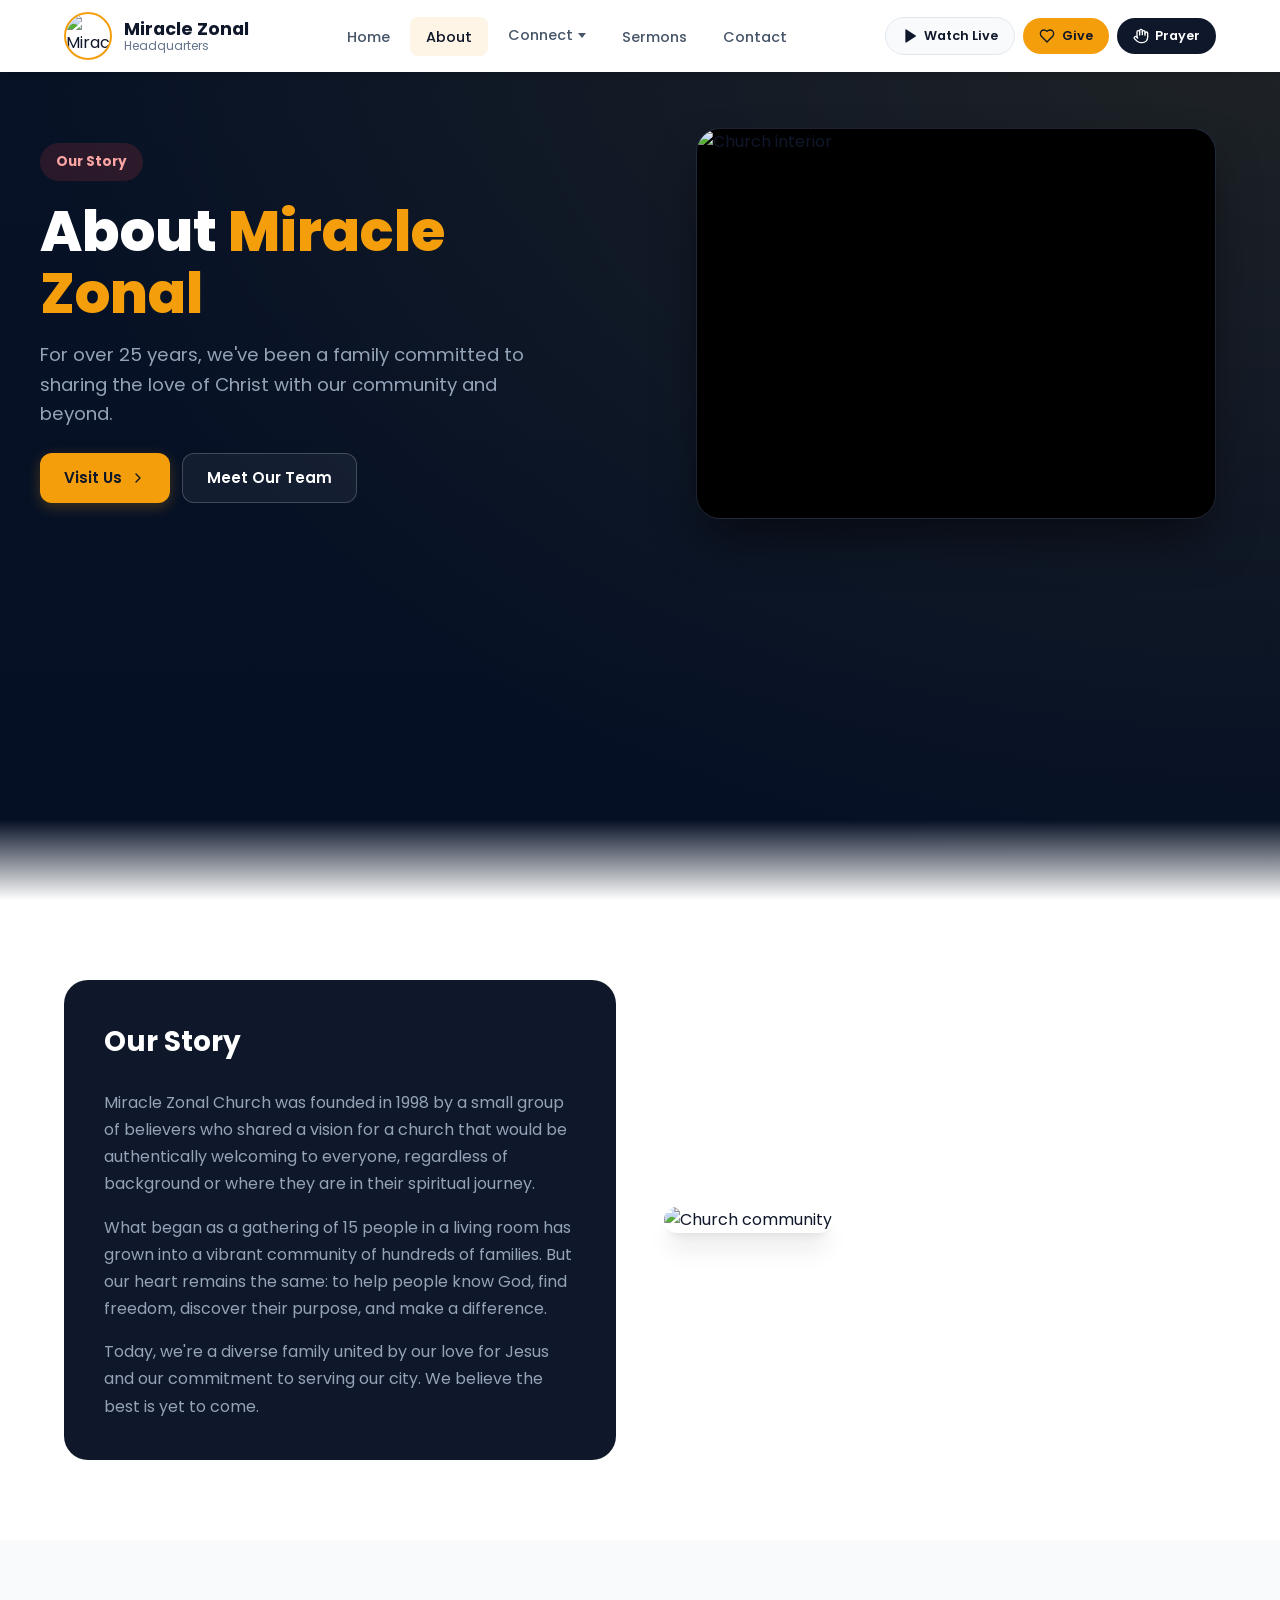
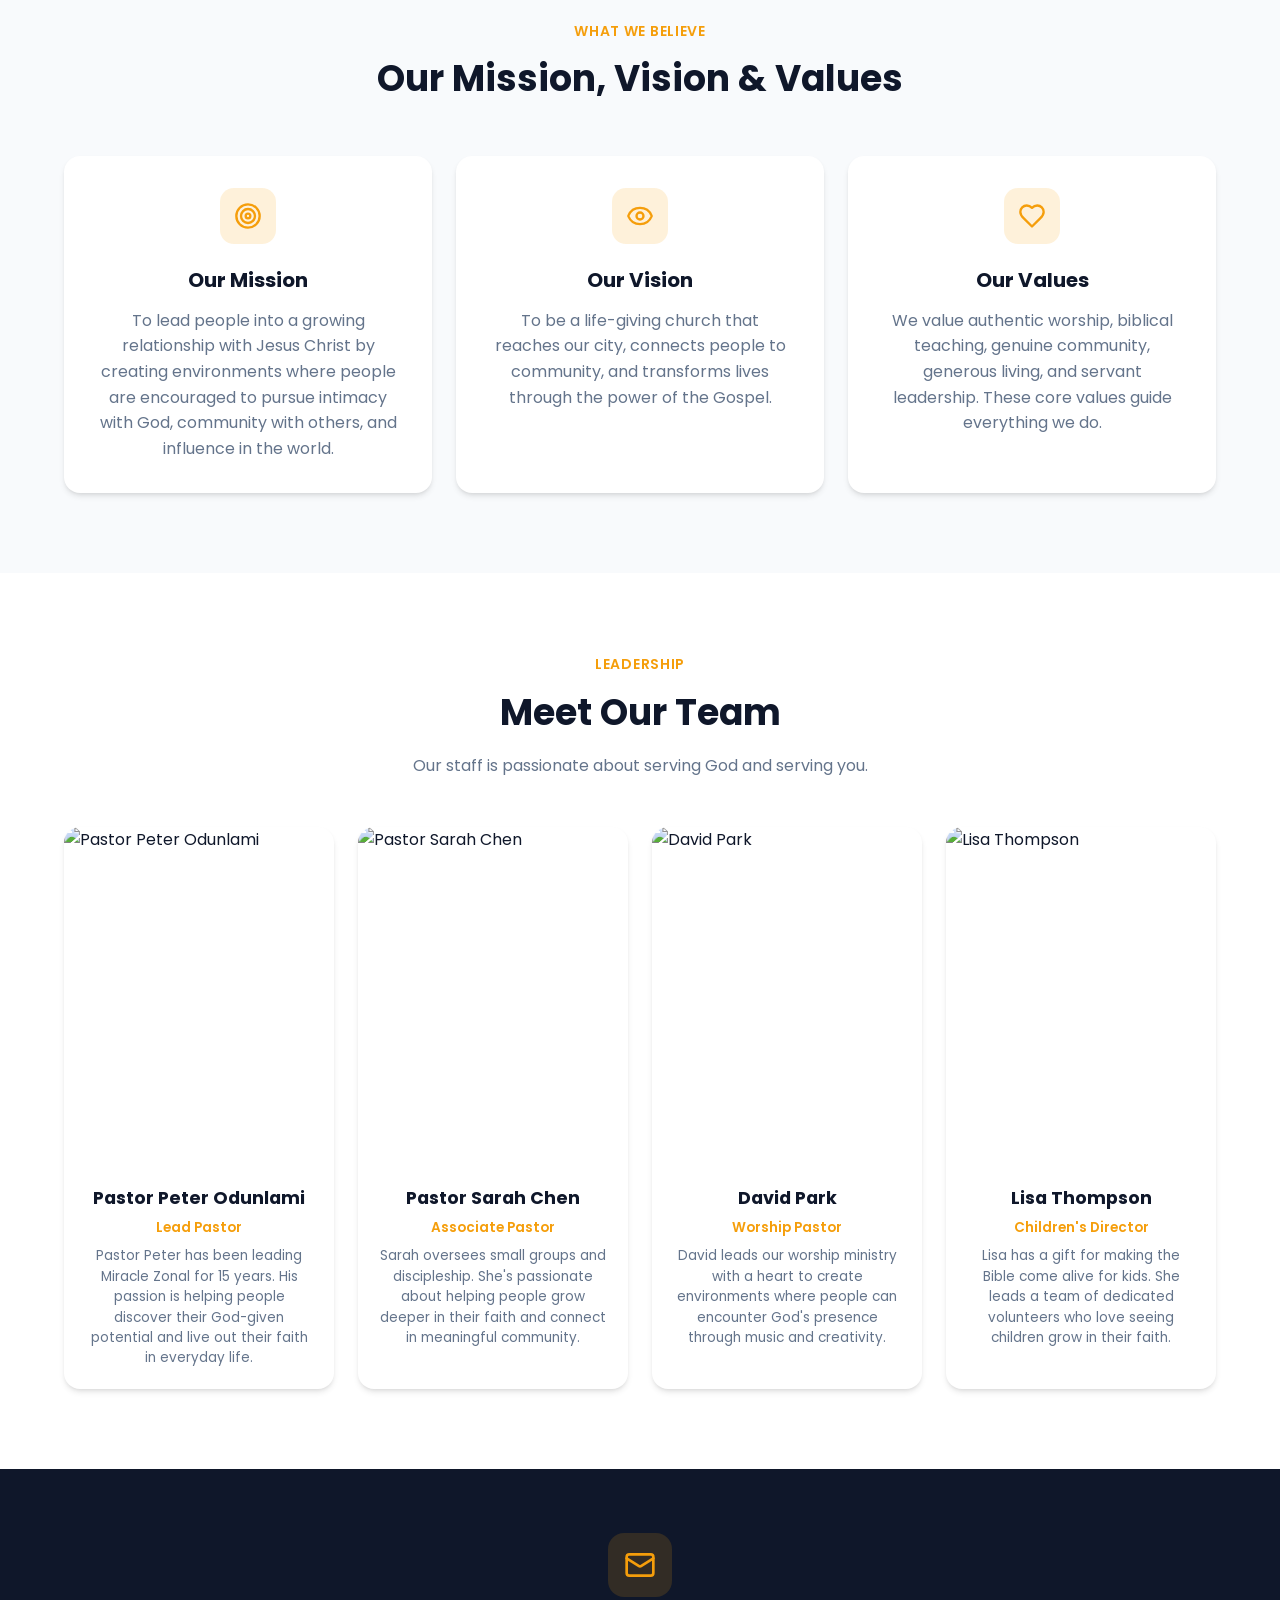
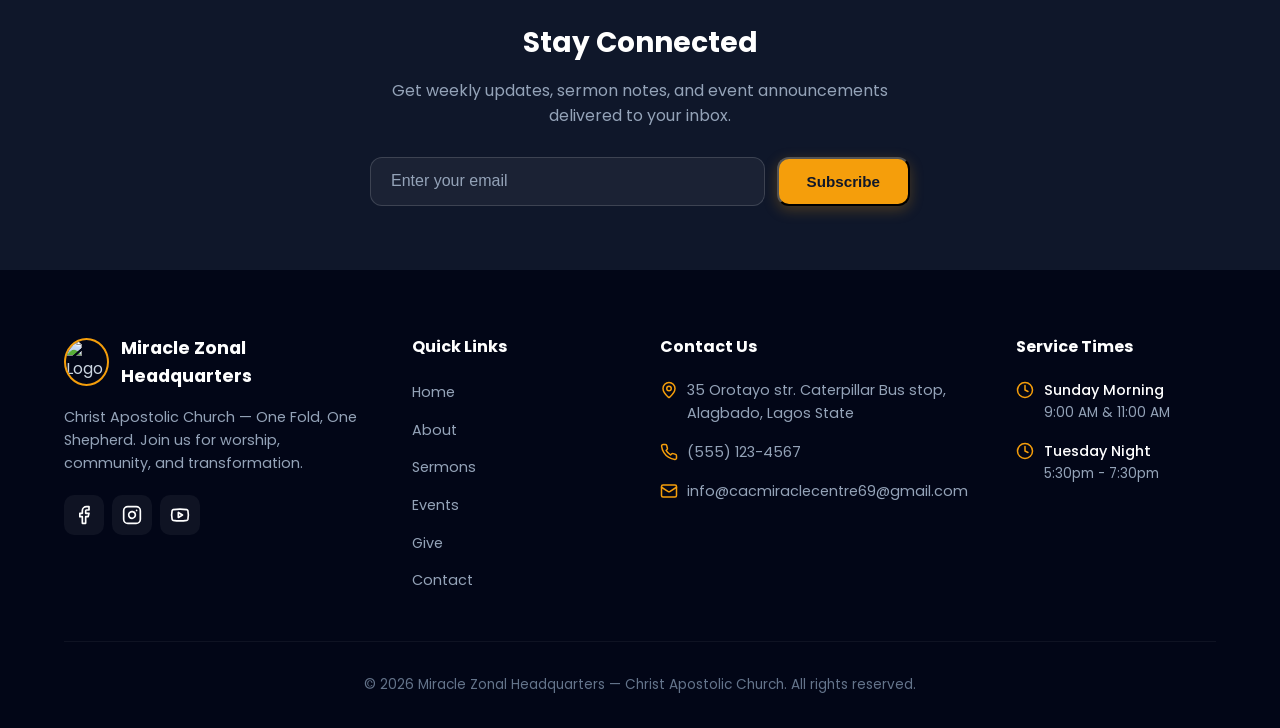
==== about.html @ 9f9efc57 "events" ====
<!doctype html>
<html lang="en">
<head>
  <meta charset="utf-8" />
  <meta name="viewport" content="width=device-width,initial-scale=1" />
  <title>About | Miracle Zonal Headquarter</title>
  <meta name="description" content="Learn about Miracle Zonal Headquarters - our story, mission, vision, and the team that serves our community.">
  
  <!-- Open Graph / Facebook -->
  <meta property="og:type" content="website">
  <meta property="og:url" content="https://miracle-zonal-headquarters.base44.app/About">
  <meta property="og:title" content="About | Miracle Zonal Headquarter">
  <meta property="og:description" content="Learn about Miracle Zonal Headquarters - our story, mission, vision, and the team that serves our community.">
  <meta property="og:image" content="https://qtrypzzcjebvfcihiynt.supabase.co/storage/v1/render/image/public/base44-prod/public/6996c4aedebdf6a0b1fb7c77/b95b078c4_logo.png?width=1200&height=630&resize=contain">
  
  <!-- Twitter -->
  <meta property="twitter:card" content="summary_large_image">
  <meta property="twitter:url" content="https://miracle-zonal-headquarters.base44.app/About">
  <meta property="twitter:title" content="About | Miracle Zonal Headquarter">
  <meta property="twitter:description" content="Learn about Miracle Zonal Headquarters - our story, mission, vision, and the team that serves our community.">
  <meta property="twitter:image" content="https://qtrypzzcjebvfcihiynt.supabase.co/storage/v1/render/image/public/base44-prod/public/6996c4aedebdf6a0b1fb7c77/b95b078c4_logo.png?width=1200&height=630&resize=contain">
  
  <link rel="preconnect" href="https://fonts.gstatic.com">
  <link href="https://fonts.googleapis.com/css2?family=Poppins:wght@300;400;500;600;700;800&display=swap" rel="stylesheet">
  <link rel="stylesheet" href="css/style.css">
  
  <!-- Favicon -->
  <link rel="icon" type="image/svg+xml" href="https://qtrypzzcjebvfcihiynt.supabase.co/storage/v1/object/public/base44-prod/public/6996c4aedebdf6a0b1fb7c77/b95b078c4_logo.png">
</head>
<body>
  <!-- Header -->
  <header class="site-header dark">
    <div class="container header-inner">
      <div class="header-left">
        <a class="brand" href="index.html">
          <img class="logo" src="https://qtrypzzcjebvfcihiynt.supabase.co/storage/v1/object/public/base44-prod/public/6996c4aedebdf6a0b1fb7c77/e2796ef2b_cac.jpg" alt="Miracle Zonal Headquarters Logo">
          <span class="brand-text"><strong>Miracle Zonal</strong><small>Headquarters</small></span>
        </a>
      </div>

      <nav class="nav" id="site-nav">
        <ul>
          <li><a href="index.html">Home</a></li>
          <li><a href="about.html" class="active">About</a></li>
         <li class="dropdown">
            <a href="#ministries" class="dropdown-toggle">Connect</a>
            <div class="dropdown-menu">
              <a href="Ministries.html">Ministries</a>
              <a href="#Event">Event</a>
              <a href="#youth">Plan your visit</a>
            </div>
          </li>
          <li><a href="#sermons">Sermons</a></li>
          <li><a href="#contact">Contact</a></li>
        </ul>
      </nav>

      <div class="header-actions">
        <a href="#sermons" class="btn-watch">
          <svg xmlns="http://www.w3.org/2000/svg" width="16" height="16" viewBox="0 0 24 24" fill="currentColor" stroke="currentColor" stroke-width="2" stroke-linecap="round" stroke-linejoin="round"><polygon points="6 3 20 12 6 21 6 3"></polygon></svg>
          Watch Live
        </a>
        <a href="#give" class="btn-give">
          <svg xmlns="http://www.w3.org/2000/svg" width="16" height="16" viewBox="0 0 24 24" fill="none" stroke="currentColor" stroke-width="2" stroke-linecap="round" stroke-linejoin="round"><path d="M19 14c1.49-1.46 3-3.21 3-5.5A5.5 5.5 0 0 0 16.5 3c-1.76 0-3 .5-4.5 2-1.5-1.5-2.74-2-4.5-2A5.5 5.5 0 0 0 2 8.5c0 2.3 1.5 4.05 3 5.5l7 7Z"></path></svg>
          Give
        </a>
        <a href="#prayer" class="btn-pray">
          <svg xmlns="http://www.w3.org/2000/svg" width="16" height="16" viewBox="0 0 24 24" fill="none" stroke="currentColor" stroke-width="2" stroke-linecap="round" stroke-linejoin="round"><path d="M18 11V6a2 2 0 0 0-2-2a2 2 0 0 0-2 2"></path><path d="M14 10V4a2 2 0 0 0-2-2a2 2 0 0 0-2 2v2"></path><path d="M10 10.5V6a2 2 0 0 0-2-2a2 2 0 0 0-2 2v8"></path><path d="M18 8a2 2 0 1 1 4 0v6a8 8 0 0 1-8 8h-2c-2.8 0-4.5-.86-5.99-2.34l-3.6-3.6a2 2 0 0 1 2.83-2.82L7 15"></path></svg>
          Prayer
        </a>
        <button id="nav-toggle" class="nav-toggle" aria-label="Toggle navigation">
          <span></span><span></span><span></span>
        </button>
      </div>
    </div>
  </header>

  <main>
    <!-- Hero Section -->
    <section class="hero dark-hero">
      <div class="hero-bg-decoration"></div>
      <div class="container hero-inner hero-grid">
        <div class="hero-left">
          <span class="live-badge">Our Story</span>
          <h1>About <span class="accent">Miracle Zonal</span></h1>
          <p class="lead">For over 25 years, we've been a family committed to sharing the love of Christ with our community and beyond.</p>
          
          <div class="hero-buttons">
            <a href="#contact" class="btn-primary">
              Visit Us
              <svg xmlns="http://www.w3.org/2000/svg" width="16" height="16" viewBox="0 0 24 24" fill="none" stroke="currentColor" stroke-width="2" stroke-linecap="round" stroke-linejoin="round"><path d="m9 18 6-6-6-6"></path></svg>
            </a>
            <a href="#leadership" class="btn-outline">
              Meet Our Team
            </a>
          </div>
        </div>

        <div class="hero-right">
          <div class="video-wrap card">
            <div class="video-container">
              <img src="https://images.unsplash.com/photo-1529070538774-1843cb3265df?w=800&q=80" alt="Church interior" style="width:100%;height:100%;object-fit:cover;">
            </div>
          </div>
        </div>
      </div>
      <div class="hero-gradient"></div>
    </section>

    <!-- Our Story Section -->
    <section class="section">
      <div class="container">
        <div class="service-times-grid">
          <div class="service-times-card" style="background:#0f172a;color:#fff;border-radius:24px;padding:2.5rem;">
            <h2 style="font-size:1.75rem;margin-bottom:1.5rem;">Our Story</h2>
            <div style="display:flex;flex-direction:column;gap:1rem;">
              <p style="color:#94a3b8;line-height:1.7;">Miracle Zonal Church was founded in 1998 by a small group of believers who shared a vision for a church that would be authentically welcoming to everyone, regardless of background or where they are in their spiritual journey.</p>
              <p style="color:#94a3b8;line-height:1.7;">What began as a gathering of 15 people in a living room has grown into a vibrant community of hundreds of families. But our heart remains the same: to help people know God, find freedom, discover their purpose, and make a difference.</p>
              <p style="color:#94a3b8;line-height:1.7;">Today, we're a diverse family united by our love for Jesus and our commitment to serving our city. We believe the best is yet to come.</p>
            </div>
          </div>
          <div class="service-times-image">
            <img src="https://images.unsplash.com/photo-1609234656388-0ff363383899?w=800&q=80" alt="Church community">
          </div>
        </div>
      </div>
    </section>

    <!-- Mission, Vision, Values Section -->
    <section class="section alt">
      <div class="container">
        <div class="section-header" style="text-align:center;max-width:600px;margin:0 auto 3rem;">
          <span class="label">What We Believe</span>
          <h2 style="font-size:2.25rem;color:#0f172a;margin-bottom:0.75rem;">Our Mission, Vision & Values</h2>
        </div>
        <div class="events-grid" style="grid-template-columns:repeat(3,1fr);">
          <div class="event-card" style="background:#fff;border-radius:16px;overflow:hidden;box-shadow:var(--shadow);">
            <div style="padding:2rem;text-align:center;">
              <div style="width:56px;height:56px;background:rgba(245,158,11,0.15);border-radius:14px;display:flex;align-items:center;justify-content:center;margin:0 auto 1.25rem;">
                <svg xmlns="http://www.w3.org/2000/svg" width="28" height="28" viewBox="0 0 24 24" fill="none" stroke="#f59e0b" stroke-width="2" stroke-linecap="round" stroke-linejoin="round"><circle cx="12" cy="12" r="10"></circle><circle cx="12" cy="12" r="6"></circle><circle cx="12" cy="12" r="2"></circle></svg>
              </div>
              <h3 style="font-size:1.25rem;color:#0f172a;margin-bottom:0.75rem;">Our Mission</h3>
              <p style="color:#64748b;line-height:1.6;">To lead people into a growing relationship with Jesus Christ by creating environments where people are encouraged to pursue intimacy with God, community with others, and influence in the world.</p>
            </div>
          </div>
          <div class="event-card" style="background:#fff;border-radius:16px;overflow:hidden;box-shadow:var(--shadow);">
            <div style="padding:2rem;text-align:center;">
              <div style="width:56px;height:56px;background:rgba(245,158,11,0.15);border-radius:14px;display:flex;align-items:center;justify-content:center;margin:0 auto 1.25rem;">
                <svg xmlns="http://www.w3.org/2000/svg" width="28" height="28" viewBox="0 0 24 24" fill="none" stroke="#f59e0b" stroke-width="2" stroke-linecap="round" stroke-linejoin="round"><path d="M2.062 12.348a1 1 0 0 1 0-.696 10.75 10.75 0 0 1 19.876 0 1 1 0 0 1 0 .696 10.75 10.75 0 0 1-19.876 0"></path><circle cx="12" cy="12" r="3"></circle></svg>
              </div>
              <h3 style="font-size:1.25rem;color:#0f172a;margin-bottom:0.75rem;">Our Vision</h3>
              <p style="color:#64748b;line-height:1.6;">To be a life-giving church that reaches our city, connects people to community, and transforms lives through the power of the Gospel.</p>
            </div>
          </div>
          <div class="event-card" style="background:#fff;border-radius:16px;overflow:hidden;box-shadow:var(--shadow);">
            <div style="padding:2rem;text-align:center;">
              <div style="width:56px;height:56px;background:rgba(245,158,11,0.15);border-radius:14px;display:flex;align-items:center;justify-content:center;margin:0 auto 1.25rem;">
                <svg xmlns="http://www.w3.org/2000/svg" width="28" height="28" viewBox="0 0 24 24" fill="none" stroke="#f59e0b" stroke-width="2" stroke-linecap="round" stroke-linejoin="round"><path d="M19 14c1.49-1.46 3-3.21 3-5.5A5.5 5.5 0 0 0 16.5 3c-1.76 0-3 .5-4.5 2-1.5-1.5-2.74-2-4.5-2A5.5 5.5 0 0 0 2 8.5c0 2.3 1.5 4.05 3 5.5l7 7Z"></path></svg>
              </div>
              <h3 style="font-size:1.25rem;color:#0f172a;margin-bottom:0.75rem;">Our Values</h3>
              <p style="color:#64748b;line-height:1.6;">We value authentic worship, biblical teaching, genuine community, generous living, and servant leadership. These core values guide everything we do.</p>
            </div>
          </div>
        </div>
      </div>
    </section>

    <!-- Leadership Section -->
    <section class="section" id="leadership">
      <div class="container">
        <div class="section-header" style="text-align:center;max-width:600px;margin:0 auto 3rem;">
          <span class="label">Leadership</span>
          <h2 style="font-size:2.25rem;color:#0f172a;margin-bottom:0.75rem;">Meet Our Team</h2>
          <p style="color:#64748b;">Our staff is passionate about serving God and serving you.</p>
        </div>
        <div class="events-grid" style="grid-template-columns:repeat(4,1fr);">
          <div class="event-card" style="background:#fff;border-radius:16px;overflow:hidden;box-shadow:var(--shadow);">
            <div style="aspect-ratio:4/5;overflow:hidden;">
              <img src="https://qtrypzzcjebvfcihiynt.supabase.co/storage/v1/object/public/base44-prod/public/6996c4aedebdf6a0b1fb7c77/7a3da3f4f_past.jpg" alt="Pastor Peter Odunlami" style="width:100%;height:100%;object-fit:cover;">
            </div>
            <div style="padding:1.25rem;text-align:center;">
              <h3 style="font-size:1.1rem;color:#0f172a;margin-bottom:0.25rem;">Pastor Peter Odunlami</h3>
              <p style="color:#f59e0b;font-size:0.85rem;font-weight:600;margin-bottom:0.5rem;">Lead Pastor</p>
              <p style="color:#64748b;font-size:0.85rem;line-height:1.5;">Pastor Peter has been leading Miracle Zonal for 15 years. His passion is helping people discover their God-given potential and live out their faith in everyday life.</p>
            </div>
          </div>
          <div class="event-card" style="background:#fff;border-radius:16px;overflow:hidden;box-shadow:var(--shadow);">
            <div style="aspect-ratio:4/5;overflow:hidden;">
              <img src="https://images.unsplash.com/photo-1580489944761-15a19d654956?w=400&q=80" alt="Pastor Sarah Chen" style="width:100%;height:100%;object-fit:cover;">
            </div>
            <div style="padding:1.25rem;text-align:center;">
              <h3 style="font-size:1.1rem;color:#0f172a;margin-bottom:0.25rem;">Pastor Sarah Chen</h3>
              <p style="color:#f59e0b;font-size:0.85rem;font-weight:600;margin-bottom:0.5rem;">Associate Pastor</p>
              <p style="color:#64748b;font-size:0.85rem;line-height:1.5;">Sarah oversees small groups and discipleship. She's passionate about helping people grow deeper in their faith and connect in meaningful community.</p>
            </div>
          </div>
          <div class="event-card" style="background:#fff;border-radius:16px;overflow:hidden;box-shadow:var(--shadow);">
            <div style="aspect-ratio:4/5;overflow:hidden;">
              <img src="https://images.unsplash.com/photo-1507003211169-0a1dd7228f2d?w=400&q=80" alt="David Park" style="width:100%;height:100%;object-fit:cover;">
            </div>
            <div style="padding:1.25rem;text-align:center;">
              <h3 style="font-size:1.1rem;color:#0f172a;margin-bottom:0.25rem;">David Park</h3>
              <p style="color:#f59e0b;font-size:0.85rem;font-weight:600;margin-bottom:0.5rem;">Worship Pastor</p>
              <p style="color:#64748b;font-size:0.85rem;line-height:1.5;">David leads our worship ministry with a heart to create environments where people can encounter God's presence through music and creativity.</p>
            </div>
          </div>
          <div class="event-card" style="background:#fff;border-radius:16px;overflow:hidden;box-shadow:var(--shadow);">
            <div style="aspect-ratio:4/5;overflow:hidden;">
              <img src="https://images.unsplash.com/photo-1438761681033-6461ffad8d80?w=400&q=80" alt="Lisa Thompson" style="width:100%;height:100%;object-fit:cover;">
            </div>
            <div style="padding:1.25rem;text-align:center;">
              <h3 style="font-size:1.1rem;color:#0f172a;margin-bottom:0.25rem;">Lisa Thompson</h3>
              <p style="color:#f59e0b;font-size:0.85rem;font-weight:600;margin-bottom:0.5rem;">Children's Director</p>
              <p style="color:#64748b;font-size:0.85rem;line-height:1.5;">Lisa has a gift for making the Bible come alive for kids. She leads a team of dedicated volunteers who love seeing children grow in their faith.</p>
            </div>
          </div>
        </div>
      </div>
    </section>

    <!-- Newsletter Section -->
    <section class="section newsletter-section">
      <div class="container">
        <div class="newsletter-content">
          <div class="newsletter-icon">
            <svg xmlns="http://www.w3.org/2000/svg" width="32" height="32" viewBox="0 0 24 24" fill="none" stroke="currentColor" stroke-width="2" stroke-linecap="round" stroke-linejoin="round"><rect width="20" height="16" x="2" y="4" rx="2"></rect><path d="m22 7-8.97 5.7a1.94 1.94 0 0 1-2.06 0L2 7"></path></svg>
          </div>
          <h2>Stay Connected</h2>
          <p>Get weekly updates, sermon notes, and event announcements delivered to your inbox.</p>
          <form class="newsletter-form">
            <input type="email" placeholder="Enter your email" required>
            <button type="submit" class="btn-primary">Subscribe</button>
          </form>
        </div>
      </div>
    </section>
  </main>

  <!-- Footer -->
  <footer class="site-footer">
    <div class="container">
      <div class="footer-grid">
        <div class="footer-brand">
          <div class="brand">
            <img src="https://qtrypzzcjebvfcihiynt.supabase.co/storage/v1/object/public/base44-prod/public/6996c4aedebdf6a0b1fb7c77/e2796ef2b_cac.jpg" alt="Logo">
            <h3>Miracle Zonal Headquarters</h3>
          </div>
          <p>Christ Apostolic Church — One Fold, One Shepherd. Join us for worship, community, and transformation.</p>
          <div class="social-links">
            <a href="#" aria-label="Facebook">
              <svg xmlns="http://www.w3.org/2000/svg" width="20" height="20" viewBox="0 0 24 24" fill="none" stroke="currentColor" stroke-width="2" stroke-linecap="round" stroke-linejoin="round"><path d="M18 2h-3a5 5 0 0 0-5 5v3H7v4h3v8h4v-8h3l1-4h-4V7a1 1 0 0 1 1-1h3z"></path></svg>
            </a>
            <a href="#" aria-label="Instagram">
              <svg xmlns="http://www.w3.org/2000/svg" width="20" height="20" viewBox="0 0 24 24" fill="none" stroke="currentColor" stroke-width="2" stroke-linecap="round" stroke-linejoin="round"><rect width="20" height="20" x="2" y="2" rx="5" ry="5"></rect><path d="M16 11.37A4 4 0 1 1 12.63 8 4 4 0 0 1 16 11.37z"></path><line x1="17.5" x2="17.51" y1="6.5" y2="6.5"></line></svg>
            </a>
            <a href="#" aria-label="YouTube">
              <svg xmlns="http://www.w3.org/2000/svg" width="20" height="20" viewBox="0 0 24 24" fill="none" stroke="currentColor" stroke-width="2" stroke-linecap="round" stroke-linejoin="round"><path d="M2.5 17a24.12 24.12 0 0 1 0-10 2 2 0 0 1 1.4-1.4 49.56 49.56 0 0 1 16.2 0A2 2 0 0 1 21.5 7a24.12 24.12 0 0 1 0 10 2 2 0 0 1-1.4 1.4 49.55 49.55 0 0 1-16.2 0A2 2 0 0 1 2.5 17"></path><path d="m10 15 5-3-5-3z"></path></svg>
            </a>
          </div>
        </div>

        <div class="footer-links">
          <h4>Quick Links</h4>
          <ul>
            <li><a href="index.html">Home</a></li>
            <li><a href="about.html">About</a></li>
            <li><a href="#sermons">Sermons</a></li>
            <li><a href="#events">Events</a></li>
            <li><a href="#give">Give</a></li>
            <li><a href="#contact">Contact</a></li>
          </ul>
        </div>

        <div class="footer-contact">
          <h4>Contact Us</h4>
          <ul>
            <li>
              <svg xmlns="http://www.w3.org/2000/svg" width="18" height="18" viewBox="0 0 24 24" fill="none" stroke="currentColor" stroke-width="2" stroke-linecap="round" stroke-linejoin="round"><path d="M20 10c0 4.993-5.539 10.193-7.399 11.799a1 1 0 0 1-1.202 0C9.539 20.193 4 14.993 4 10a8 8 0 0 1 16 0"></path><circle cx="12" cy="10" r="3"></circle></svg>
              <span>35 Orotayo str. Caterpillar Bus stop, Alagbado, Lagos State</span>
            </li>
            <li>
              <svg xmlns="http://www.w3.org/2000/svg" width="18" height="18" viewBox="0 0 24 24" fill="none" stroke="currentColor" stroke-width="2" stroke-linecap="round" stroke-linejoin="round"><path d="M22 16.92v3a2 2 0 0 1-2.18 2 19.79 19.79 0 0 1-8.63-3.07 19.5 19.5 0 0 1-6-6 19.79 19.79 0 0 1-3.07-8.67A2 2 0 0 1 4.11 2h3a2 2 0 0 1 2 1.72 12.84 12.84 0 0 0 .7 2.81 2 2 0 0 1-.45 2.11L8.09 9.91a16 16 0 0 0 6 6l1.27-1.27a2 2 0 0 1 2.11-.45 12.84 12.84 0 0 0 2.81.7A2 2 0 0 1 22 16.92z"></path></svg>
              <span>(555) 123-4567</span>
            </li>
            <li>
              <svg xmlns="http://www.w3.org/2000/svg" width="18" height="18" viewBox="0 0 24 24" fill="none" stroke="currentColor" stroke-width="2" stroke-linecap="round" stroke-linejoin="round"><rect width="20" height="16" x="2" y="4" rx="2"></rect><path d="m22 7-8.97 5.7a1.94 1.94 0 0 1-2.06 0L2 7"></path></svg>
              <span>info@cacmiraclecentre69@gmail.com</span>
            </li>
          </ul>
        </div>

        <div class="footer-services">
          <h4>Service Times</h4>
          <ul>
            <li>
              <svg xmlns="http://www.w3.org/2000/svg" width="18" height="18" viewBox="0 0 24 24" fill="none" stroke="currentColor" stroke-width="2" stroke-linecap="round" stroke-linejoin="round"><circle cx="12" cy="12" r="10"></circle><polyline points="12 6 12 12 16 14"></polyline></svg>
              <div>
                <p class="service-name">Sunday Morning</p>
                <p class="service-time">9:00 AM & 11:00 AM</p>
              </div>
            </li>
            <li>
              <svg xmlns="http://www.w3.org/2000/svg" width="18" height="18" viewBox="0 0 24 24" fill="none" stroke="currentColor" stroke-width="2" stroke-linecap="round" stroke-linejoin="round"><circle cx="12" cy="12" r="10"></circle><polyline points="12 6 12 12 16 14"></polyline></svg>
              <div>
                <p class="service-name">Tuesday Night</p>
                <p class="service-time">5:30pm - 7:30pm</p>
              </div>
            </li>
          </ul>
        </div>
      </div>

      <div class="footer-bottom">
        <p>© 2026 Miracle Zonal Headquarters — Christ Apostolic Church. All rights reserved.</p>
      </div>
    </div>
  </footer>

  <script src="js/main.js"></script>
</body>
</html>
---- css/style.css ----
/* ========================================
   Miracle Zonal Headquarters - Styles
   ======================================== */

:root{
  --bg:#ffffff;
  --bg-alt:#f8fafc;
  --muted:#64748b;
  --muted-light:#94a3b8;
  --brand:#0f172a;
  --brand-light:#1e293b;
  --accent:#f59e0b;
  --accent-hover:#d97706;
  --accent-light:#fbbf24;
  --text:#0f172a;
  --text-light:#475569;
  --border:#e2e8f0;
  --radius:12px;
  --radius-lg:16px;
  --radius-xl:24px;
  --container:1200px;
  --shadow-sm:0 1px 2px rgba(0,0,0,0.05);
  --shadow:0 4px 6px -1px rgba(0,0,0,0.1),0 2px 4px -2px rgba(0,0,0,0.1);
  --shadow-lg:0 10px 15px -3px rgba(0,0,0,0.1),0 4px 6px -4px rgba(0,0,0,0.1);
  --shadow-xl:0 20px 25px -5px rgba(0,0,0,0.1),0 8px 10px -6px rgba(0,0,0,0.1);
  
  font-family: 'Poppins', system-ui, -apple-system, 'Segoe UI', Roboto, 'Helvetica Neue', Arial, sans-serif;
}

*{box-sizing:border-box;margin:0;padding:0}
html{scroll-behavior:smooth}
body{color:var(--text);background:var(--bg);line-height:1.6}

.container{max-width:var(--container);margin:0 auto;padding:0 1.5rem}
a{text-decoration:none;color:inherit;transition:all 0.2s}
ul{list-style:none}
img{max-width:100%;height:auto}

.section{padding:5rem 0}
.section.alt{background:var(--bg-alt)}

.label{color:var(--accent);font-weight:600;font-size:0.875rem;text-transform:uppercase;letter-spacing:0.05em}

/* ========================================
   Header Styles - Mobile First
   ======================================== */
.site-header {
  position: fixed;
  top: 0;
  left: 0;
  right: 0;
  z-index: 1000;
  background: var(--bg);
  box-shadow: var(--shadow);
  transition: box-shadow 0.3s ease;
}

.site-header.scrolled {
  box-shadow: var(--shadow-lg);
}

.header-inner {
  display: flex;
  align-items: center;
  justify-content: space-between;
  padding: 0.75rem 1.5rem;
  height: 72px;
  max-width: var(--container);
  margin: 0 auto;
}

.header-left {
  display: flex;
  align-items: center;
}

.brand {
  display: flex;
  align-items: center;
  gap: 0.75rem;
}

.logo {
  width: 48px;
  height: 48px;
  min-width: 48px;
  border-radius: 50%;
  object-fit: cover;
  border: 2px solid var(--accent);
}

.brand-text {
  display: flex;
  flex-direction: column;
  line-height: 1.1;
}

.brand-text strong {
  font-size: 1.1rem;
  font-weight: 700;
  color: var(--brand);
}

.brand-text small {
  font-size: 0.75rem;
  color: var(--muted);
  display: block;
}

/* Desktop Navigation */
.nav ul {
  display: flex;
  gap: 0.25rem;
  align-items: center;
}

.nav a {
  color: var(--text-light);
  padding: 0.6rem 1rem;
  border-radius: 8px;
  font-weight: 500;
  font-size: 0.9rem;
  transition: all 0.2s ease;
}

.nav a:hover,
.nav a.active {
  color: var(--brand);
  background: rgba(245, 158, 11, 0.1);
}

/* Dropdown */
.nav .dropdown {
  position: relative;
}

.nav .dropdown-toggle {
  display: flex;
  align-items: center;
  gap: 0.35rem;
}

.nav .dropdown-toggle::after {
  content: '';
  display: inline-block;
  width: 0;
  height: 0;
  border-left: 4px solid transparent;
  border-right: 4px solid transparent;
  border-top: 5px solid currentColor;
  transition: transform 0.2s ease;
}

.nav .dropdown:hover .dropdown-toggle::after,
.nav .dropdown.active .dropdown-toggle::after {
  transform: rotate(180deg);
}

.nav .dropdown-menu {
  position: absolute;
  top: 100%;
  left: 0;
  min-width: 180px;
  background: var(--bg);
  border-radius: 10px;
  box-shadow: var(--shadow-lg);
  padding: 0.5rem 0;
  opacity: 0;
  visibility: hidden;
  transform: translateY(10px);
  transition: all 0.25s ease;
  z-index: 100;
}

.nav .dropdown:hover .dropdown-menu,
.nav .dropdown.active .dropdown-menu {
  opacity: 1;
  visibility: visible;
  transform: translateY(0);
}

.nav .dropdown-menu a {
  display: block;
  padding: 0.65rem 1.25rem;
  font-size: 0.875rem;
  border-radius: 0;
}

.nav .dropdown-menu a:hover {
  background: rgba(245, 158, 11, 0.08);
  color: var(--accent);
}

/* Header Actions */
.header-actions {
  display: flex;
  align-items: center;
  gap: 0.5rem;
}

.btn-watch,
.btn-give,
.btn-pray {
  display: inline-flex;
  align-items: center;
  gap: 0.4rem;
  padding: 0.5rem 1rem;
  border-radius: 999px;
  font-weight: 600;
  font-size: 0.8rem;
  transition: all 0.2s ease;
}

.btn-watch {
  background: var(--bg-alt);
  color: var(--text);
  border: 1px solid var(--border);
}

.btn-watch:hover {
  background: var(--border);
}

.btn-give {
  background: var(--accent);
  color: var(--brand);
}

.btn-give:hover {
  background: var(--accent-hover);
  transform: translateY(-1px);
}

.btn-pray {
  background: var(--brand);
  color: #fff;
}

.btn-pray:hover {
  background: var(--brand-light);
}

/* Hamburger Menu */
.nav-toggle {
  display: none;
  background: none;
  border: none;
  cursor: pointer;
  padding: 0.5rem;
  width: 32px;
  height: 32px;
  position: relative;
  z-index: 1001;
}

.nav-toggle span {
  display: block;
  width: 22px;
  height: 2px;
  background: var(--brand);
  margin: 5px 0;
  transition: all 0.3s ease;
  position: relative;
}

.nav-toggle.active span:nth-child(1) {
  transform: rotate(45deg);
  top: 7px;
}

.nav-toggle.active span:nth-child(2) {
  opacity: 0;
}

.nav-toggle.active span:nth-child(3) {
  transform: rotate(-45deg);
  top: -7px;
}

/* ========================================
   Mobile Navigation (below 768px)
   ======================================== */
@media (max-width: 768px) {
  .nav-toggle {
    display: block;
  }

  .nav {
    position: fixed;
    top: 0;
    right: -100%;
    width: 280px;
    height: 100vh;
    background: var(--bg);
    box-shadow: var(--shadow-xl);
    padding: 80px 0 2rem;
    transition: right 0.35s ease;
    z-index: 999;
  }

  .nav.open {
    right: 0;
  }

  .nav ul {
    flex-direction: column;
    align-items: stretch;
    gap: 0;
    padding: 0 1rem;
  }

  .nav > ul > li {
    border-bottom: 1px solid var(--border);
  }

  .nav > ul > li:last-child {
    border-bottom: none;
  }

  .nav a {
    display: block;
    padding: 1rem;
    color: var(--text);
    border-radius: 8px;
  }

  .nav a:hover,
  .nav a.active {
    background: rgba(245, 158, 11, 0.08);
    color: var(--accent);
  }

  /* Mobile Dropdown */
  .nav .dropdown {
    display: flex;
    flex-direction: column;
  }

  .nav .dropdown-toggle {
    justify-content: space-between;
    padding: 1rem;
  }

  .nav .dropdown-toggle::after {
    margin-right: 0.5rem;
  }

  .nav .dropdown-menu {
    position: static;
    opacity: 1;
    visibility: visible;
    transform: none;
    box-shadow: none;
    background: var(--bg-alt);
    padding: 0;
    max-height: 0;
    overflow: hidden;
    transition: max-height 0.3s ease;
  }

  .nav .dropdown.active .dropdown-menu {
    max-height: 300px;
  }

  .nav .dropdown-menu a {
    padding: 0.85rem 1.5rem;
    padding-left: 2rem;
    font-size: 0.875rem;
  }

  /* Hide desktop action buttons on mobile */
  .header-actions .btn-watch,
  .header-actions .btn-give,
  .header-actions .btn-pray {
    display: none;
  }

  /* Add mobile action buttons in nav */
  .nav .mobile-actions {
    display: flex;
    flex-direction: column;
    gap: 0.5rem;
    padding: 1rem;
    margin-top: 0.5rem;
  }

  .nav .mobile-actions .btn-action {
    display: flex;
    align-items: center;
    justify-content: center;
    gap: 0.5rem;
    padding: 0.75rem 1rem;
    border-radius: 8px;
    font-weight: 600;
    font-size: 0.875rem;
    text-align: center;
  }

  .nav .mobile-actions .btn-give {
    display: flex;
    background: var(--accent);
    color: var(--brand);
  }

  .nav .mobile-actions .btn-pray {
    display: flex;
    background: var(--brand);
    color: #fff;
  }
}

/* Show mobile actions only on mobile */
@media (min-width: 769px) {
  .nav .mobile-actions {
    display: none;
  }
}

/* ========================================
   Hero Section
   ======================================== */
.hero{position:relative;min-height:100vh;padding-top:80px;background:linear-gradient(180deg,#071226,#061025);overflow:hidden}
.hero-bg-decoration{position:absolute;inset:0;opacity:0.1;background:radial-gradient(ellipse at top right,var(--accent-light),transparent 70%)}
.hero-gradient{position:absolute;bottom:0;left:0;right:0;height:80px;background:linear-gradient(to top,#fff,transparent);pointer-events:none}

.hero-inner{display:grid;grid-template-columns:1fr 1fr;gap:4rem;align-items:center;padding:3rem 0;position:relative;z-index:1}
.hero-left h1{font-size:3.5rem;line-height:1.1;margin:0 0 1rem;color:#fff;font-weight:800}
.hero-left h1 .accent{color:var(--accent)}
.lead{color:#94a3b8;font-size:1.15rem;margin-bottom:1.5rem;max-width:520px}

.live-badge{display:inline-flex;align-items:center;gap:0.5rem;background:rgba(239,68,68,0.15);color:#fca5a5;padding:0.5rem 1rem;border-radius:999px;font-weight:700;font-size:0.85rem;margin-bottom:1.25rem}
.pulse-dot{width:8px;height:8px;background:#ef4444;border-radius:50%;animation:pulse 2s infinite}
@keyframes pulse{0%,100%{opacity:1}50%{opacity:0.5}}

.hero-center{text-align:left}
.hero-center .lead{margin-left:0;margin-right:auto}

.service-grid{display:grid;grid-template-columns:repeat(2,1fr);gap:0.75rem;margin-bottom:1.5rem}
.service-card{background:rgba(255,255,255,0.04);padding:0.9rem 1rem;border-radius:12px;border:1px solid rgba(255,255,255,0.05)}
.service-card small{color:var(--accent-light);font-weight:700;font-size:0.7rem;letter-spacing:0.05em}
.service-card strong{display:block;color:#fff;margin:0.3rem 0 0.15rem;font-size:0.95rem}
.service-card .muted{color:#64748b;font-size:0.8rem}

.location{display:flex;align-items:flex-start;gap:0.5rem;color:#94a3b8;font-size:0.9rem;margin-bottom:1.75rem}
.location svg{flex-shrink:0;color:var(--accent);margin-top:3px}

.hero-buttons{display:flex;flex-wrap:wrap;gap:0.75rem}
.btn-primary,.btn-secondary,.btn-outline{display:inline-flex;align-items:center;gap:0.5rem;padding:0.75rem 1.5rem;border-radius:12px;font-weight:600;font-size:0.95rem;transition:all 0.2s}
.btn-primary{background:var(--accent);color:var(--brand);box-shadow:0 4px 14px rgba(245,158,11,0.25)}
.btn-primary:hover{background:var(--accent-hover);transform:translateY(-2px)}
.btn-secondary{background:#fff;color:var(--brand);box-shadow:var(--shadow)}
.btn-secondary:hover{transform:translateY(-2px)}
.btn-outline{background:rgba(255,255,255,0.05);color:#fff;border:1px solid rgba(255,255,255,0.2)}
.btn-outline:hover{background:rgba(255,255,255,0.1);border-color:rgba(255,255,255,0.3)}

/* Video */
/* Hero Right - Image Card */
.hero-right{display:flex;align-items:center;justify-content:center}
.hero-right .video-wrap{background:linear-gradient(180deg,#0f172a,#0a0f1a);border-radius:24px;overflow:hidden;border:1px solid rgba(255,255,255,0.08);box-shadow:0 25px 50px -12px rgba(0,0,0,0.6),0 0 0 1px rgba(255,255,255,0.05) inset;width:100%;max-width:520px}
.hero-right .video-container{aspect-ratio:4/3;background:#000;position:relative}
.hero-right .video-container img{width:100%;height:100%;object-fit:cover}

/* Video */
.video-wrap{background:linear-gradient(180deg,#071226,#051023);border-radius:16px;overflow:hidden;border:1px solid rgba(255,255,255,0.05);box-shadow:0 25px 50px -12px rgba(0,0,0,0.5)}
.video-header{display:flex;align-items:center;gap:0.5rem;padding:0.75rem 1rem;background:linear-gradient(180deg,rgba(0,0,0,0.3),transparent)}
.video-header svg{color:#f87171}
.video-header span{color:#fff;font-weight:600;font-size:0.85rem}
.stream-source{margin-left:auto;color:#94a3b8;font-weight:400 !important;font-size:0.8rem !important}

.video-container{aspect-ratio:16/9;background:#000}
.video-container iframe{width:100%;height:100%;border:0}

.video-footer{display:flex;justify-content:space-between;align-items:center;padding:0.75rem 1rem;background:rgba(0,0,0,0.2)}
.video-info{display:flex;align-items:center;gap:0.5rem;color:#fff;font-weight:500;font-size:0.9rem}
.live-dot{width:8px;height:8px;background:#ef4444;border-radius:50%;animation:pulse 2s infinite}
.open-yt{color:var(--accent-light);font-weight:600;font-size:0.85rem;display:flex;align-items:center;gap:0.25rem}
.open-yt:hover{color:var(--accent)}

/* ========================================
   Service Times Section
   ======================================== */
.service-times{background:#fff}
.service-times-grid{display:grid;grid-template-columns:1fr 1fr;gap:3rem;align-items:center}
.service-times-card{background:#0f172a;color:#fff;border-radius:24px;padding:2.5rem}
.service-times-card h2{font-size:1.75rem;margin-bottom:1.5rem}

.time-list{display:flex;flex-direction:column;gap:1.25rem}
.time-item{display:flex;gap:1rem}
.time-icon{width:48px;height:48px;background:rgba(245,158,11,0.15);border-radius:12px;display:flex;align-items:center;justify-content:center;flex-shrink:0}
.time-icon svg{color:var(--accent)}
.time-content h3{font-size:1.1rem;margin-bottom:0.25rem}
.time-content .time{color:var(--accent);font-weight:600}
.time-content .desc{color:#94a3b8;font-size:0.9rem;margin-top:0.15rem}

.location-card{display:flex;align-items:flex-start;gap:0.75rem;margin-top:2rem;padding-top:1.5rem;border-top:1px solid rgba(255,255,255,0.1)}
.location-card svg{color:var(--accent);flex-shrink:0;margin-top:2px}
.location-title{font-weight:500}
.location-sub{color:#94a3b8;font-size:0.9rem}

.service-times-image img{border-radius:24px;box-shadow:var(--shadow-xl)}

/* ========================================
   Latest Message Section
   ======================================== */
.latest-message{background:#f8fafc}
.message-grid{display:grid;grid-template-columns:1fr 1fr;gap:3rem;align-items:center}
.video-wrapper{position:relative;border-radius:16px;overflow:hidden;box-shadow:var(--shadow-xl)}
.video-wrapper img{width:100%;aspect-ratio:16/9;object-fit:cover}
.play-overlay{position:absolute;inset:0;background:rgba(0,0,0,0.3);display:flex;align-items:center;justify-content:center;cursor:pointer;transition:background 0.3s}
.play-overlay:hover{background:rgba(0,0,0,0.4)}
.play-button{width:80px;height:80px;background:rgba(255,255,255,0.95);border-radius:50%;display:flex;align-items:center;justify-content:center;box-shadow:var(--shadow-lg);transition:transform 0.3s}
.play-overlay:hover .play-button{transform:scale(1.1)}
.play-button svg{color:#0f172a;margin-left:4px}
.video-badge{position:absolute;top:1rem;left:1rem;background:var(--accent);color:#0f172a;padding:0.4rem 1rem;border-radius:999px;font-weight:700;font-size:0.8rem}

.message-content .label{color:var(--accent);margin-bottom:0.5rem;display:block}
.message-content h2{font-size:2.5rem;margin-bottom:1rem;color:#0f172a}
.message-meta{display:flex;flex-wrap:wrap;align-items:center;gap:0.5rem;color:#64748b;margin-bottom:1.25rem;font-size:0.95rem}
.message-meta .preacher{color:#0f172a;font-weight:600}
.message-meta .separator{color:#cbd5e1}
.message-meta .verse{display:flex;align-items:center;gap:0.35rem}
.message-desc{color:#475569;margin-bottom:1.5rem;line-height:1.7}
.message-buttons{display:flex;flex-wrap:wrap;gap:0.75rem}

/* ========================================
   Events Section
   ======================================== */
.events-section{background:#fff}
.section-header{text-align:center;max-width:600px;margin:0 auto 3rem}
.section-header .label{display:block;margin-bottom:0.5rem}
.section-header h2{font-size:2.25rem;color:#0f172a;margin-bottom:0.75rem}
.section-desc{color:#64748b}

.events-grid{display:grid;grid-template-columns:repeat(3,1fr);gap:1.5rem}
.event-card{background:#fff;border-radius:16px;overflow:hidden;box-shadow:var(--shadow);transition:all 0.3s}
.event-card:hover{transform:translateY(-4px);box-shadow:var(--shadow-xl)}

.event-image{position:relative;height:200px;overflow:hidden}
.event-image img{width:100%;height:100%;object-fit:cover;transition:transform 0.5s}
.event-card:hover .event-image img{transform:scale(1.05)}
.event-tag{position:absolute;top:1rem;left:1rem;padding:0.35rem 0.85rem;border-radius:999px;font-size:0.75rem;font-weight:600}
.event-tag.outreach{background:#fef3c7;color:#b45309}
.event-tag.special{background:#e0e7ff;color:#4338ca}
.event-tag.womens{background:#fce7f3;color:#be185d}

.event-content{padding:1.25rem}
.event-date{display:flex;align-items:center;gap:0.4rem;color:var(--accent);font-size:0.85rem;font-weight:600;margin-bottom:0.5rem}
.event-content h3{font-size:1.15rem;color:#0f172a;margin-bottom:0.75rem}
.event-content h3:hover{color:var(--accent)}
.event-time,.event-location{display:flex;align-items:center;gap:0.4rem;color:#64748b;font-size:0.85rem;margin-top:0.35rem}

.events-cta{text-align:center;margin-top:2.5rem}

/* ========================================
   Ministries Section
   ======================================== */
.ministries-section{background:linear-gradient(180deg,#0f172a,#1e293b);color:#fff}
.ministries-section .section-header .label{color:var(--accent-light)}
.ministries-section h2{color:#fff}
.ministries-section .section-desc{color:#94a3b8}

.ministries-grid{display:grid;grid-template-columns:repeat(4,1fr);gap:1.5rem;margin-bottom:2.5rem}
.ministry-card{background:rgba(255,255,255,0.05);border:1px solid rgba(255,255,255,0.1);border-radius:16px;padding:1.75rem;text-align:center;transition:all 0.3s}
.ministry-card:hover{background:rgba(255,255,255,0.08);border-color:rgba(245,158,11,0.3);transform:translateY(-4px)}

.ministry-icon{width:56px;height:56px;border-radius:14px;display:flex;align-items:center;justify-content:center;margin:0 auto 1.25rem}
.ministry-icon.blue{background:rgba(59,130,246,0.15);color:#60a5fa}
.ministry-icon.pink{background:rgba(236,72,153,0.15);color:#f472b6}
.ministry-icon.purple{background:rgba(139,92,246,0.15);color:#a78bfa}
.ministry-icon.emerald{background:rgba(16,185,129,0.15);color:#34d399}

.ministry-card h3{font-size:1.15rem;margin-bottom:0.5rem}
.ministry-card p{color:#94a3b8;font-size:0.9rem;line-height:1.5}

.ministries-cta{text-align:center}

/* ========================================
   Generosity Section
   ======================================== */
.generosity-section{background:#fff7ed}
.generosity-grid{display:grid;grid-template-columns:1fr 1fr;gap:3rem;align-items:center}
.generosity-content .label{display:block;margin-bottom:0.5rem}
.generosity-content h2{font-size:2.25rem;color:#0f172a;margin-bottom:1rem}
.generosity-content > p{color:#475569;margin-bottom:1.75rem;line-height:1.7}

.generosity-features{display:flex;flex-direction:column;gap:1rem;margin-bottom:1.75rem}
.feature{display:flex;align-items:flex-start;gap:0.75rem}
.feature-icon{width:40px;height:40px;background:#fef3c7;border-radius:10px;display:flex;align-items:center;justify-content:center;flex-shrink:0}
.feature-icon svg{color:#b45309}
.feature h4{font-size:0.95rem;color:#0f172a;margin-bottom:0.15rem}
.feature p{color:#64748b;font-size:0.85rem}

.generosity-image{position:relative}
.generosity-image img{border-radius:20px;box-shadow:var(--shadow-xl)}
.stats-card{position:absolute;bottom:-1.5rem;right:-1rem;background:#fff;padding:1.5rem;border-radius:16px;box-shadow:var(--shadow-xl);max-width:200px}
.stats-number{font-size:2rem;font-weight:800;color:var(--accent);margin-bottom:0.25rem}
.stats-desc{color:#64748b;font-size:0.85rem}

/* ========================================
   Newsletter Section
   ======================================== */
.newsletter-section{background:#0f172a;color:#fff;text-align:center;padding:4rem 0}
.newsletter-content{max-width:540px;margin:0 auto}
.newsletter-icon{width:64px;height:64px;background:rgba(245,158,11,0.15);border-radius:16px;display:flex;align-items:center;justify-content:center;margin:0 auto 1.5rem}
.newsletter-icon svg{color:var(--accent)}
.newsletter-content h2{font-size:1.75rem;margin-bottom:0.75rem}
.newsletter-content > p{color:#94a3b8;margin-bottom:1.75rem}
.newsletter-form{display:flex;gap:0.75rem}
.newsletter-form input{flex:1;padding:0.875rem 1.25rem;border-radius:12px;border:1px solid rgba(255,255,255,0.15);background:rgba(255,255,255,0.05);color:#fff;font-size:1rem}
.newsletter-form input::placeholder{color:#94a3b8}
.newsletter-form input:focus{outline:none;border-color:var(--accent)}
.newsletter-form .btn-primary{padding:0.875rem 1.75rem}

/* ========================================
   Footer
   ======================================== */
.site-footer{background:#020617;color:#cbd5e1;padding:4rem 0 2rem}
.footer-grid{display:grid;grid-template-columns:1.5fr 1fr 1fr 1fr;gap:3rem;margin-bottom:3rem}

.footer-brand .brand{display:flex;align-items:center;gap:0.75rem;margin-bottom:1rem}
.footer-brand .brand img{width:48px;height:48px;border-radius:50%;border:2px solid var(--accent)}
.footer-brand .brand h3{font-size:1.1rem;color:#fff}
.footer-brand p{color:#94a3b8;font-size:0.9rem;line-height:1.6;margin-bottom:1.25rem}
.social-links{display:flex;gap:0.5rem}
.social-links a{width:40px;height:40px;background:rgba(255,255,255,0.05);border-radius:10px;display:flex;align-items:center;justify-content:center;transition:all 0.2s}
.social-links a:hover{background:var(--accent)}
.social-links svg{color:#fff}

.footer-links h4,.footer-contact h4,.footer-services h4{color:#fff;font-size:1rem;margin-bottom:1.25rem}
.footer-links ul{display:flex;flex-direction:column;gap:0.75rem}
.footer-links a{color:#94a3b8;font-size:0.9rem}
.footer-links a:hover{color:var(--accent)}

.footer-contact ul,.footer-services ul{display:flex;flex-direction:column;gap:1rem}
.footer-contact li,.footer-services li{display:flex;align-items:flex-start;gap:0.6rem;font-size:0.9rem;color:#94a3b8}
.footer-contact svg,.footer-services svg{color:var(--accent);flex-shrink:0;margin-top:2px}
.service-name{color:#fff;font-weight:500}
.service-time{color:#94a3b8;font-size:0.85rem}

.footer-bottom{text-align:center;padding-top:2rem;border-top:1px solid rgba(255,255,255,0.05)}
.footer-bottom p{color:#64748b;font-size:0.85rem}

/* ========================================
   Responsive Styles
   ======================================== */
@media (max-width:1100px){
  .hero-grid{grid-template-columns:1fr 440px}
  .service-times-grid{grid-template-columns:1fr}
  .message-grid{grid-template-columns:1fr}
  .events-grid{grid-template-columns:repeat(2,1fr)}
  .ministries-grid{grid-template-columns:repeat(2,1fr)}
  .generosity-grid{grid-template-columns:1fr}
  .footer-grid{grid-template-columns:repeat(2,1fr)}
}

@media (max-width: 768px) {
  .hero {
    padding-top: 100px;
  }
  .hero-inner {
    display: grid;
    grid-template-columns: 1fr;
    gap: 2rem;
  }
  .hero-left h1 {
    font-size: 2.5rem;
  }
  .service-grid {
    grid-template-columns: 1fr;
  }
  .hero-buttons {
    flex-direction: column;
  }
  .hero-buttons > * {
    width: 100%;
    justify-content: center;
  }
  
  .events-grid {
    grid-template-columns: 1fr;
  }
  .service-times-card {
    padding: 1.5rem;
  }
  .generosity-image {
    margin-top: 2rem;
  }
  .stats-card {
    position: relative;
    bottom: 0;
    right: 0;
    margin-top: 1rem;
  }
  .newsletter-form {
    flex-direction: column;
  }
  .footer-grid {
    grid-template-columns: 1fr;
    gap: 2rem;
  }
}

/* ========================================
   Events Page Styles
   ======================================== */
.events-hero {
  min-height: 50vh;
  padding-top: 120px;
  padding-bottom: 3rem;
}

.events-hero h1 {
  font-size: 3.5rem;
  line-height: 1.1;
  margin: 0.5rem 0 1rem;
  color: #fff;
  font-weight: 800;
}

.events-hero .lead {
  color: #94a3b8;
  font-size: 1.15rem;
  max-width: 600px;
}

/* Events Filter */
.events-filter {
  background: #fff;
  border-bottom: 1px solid var(--border);
  padding: 1.5rem 0;
}

.filter-container {
  display: flex;
  flex-wrap: wrap;
  align-items: center;
  justify-content: space-between;
  gap: 1rem;
}

.filter-select {
  position: relative;
  min-width: 180px;
}

.filter-select select {
  appearance: none;
  background: transparent;
  border: 1px solid var(--border);
  border-radius: 8px;
  padding: 0.6rem 2.5rem 0.6rem 1rem;
  font-size: 0.9rem;
  color: var(--text-light);
  cursor: pointer;
  width: 100%;
}

.filter-select select:focus {
  outline: none;
  border-color: var(--accent);
}

.filter-select svg {
  position: absolute;
  right: 0.75rem;
  top: 50%;
  transform: translateY(-50%);
  pointer-events: none;
  opacity: 0.5;
}

.view-toggle {
  display: flex;
  gap: 0.5rem;
}

.view-btn {
  padding: 0.5rem 1rem;
  border-radius: 6px;
  font-size: 0.85rem;
  font-weight: 600;
  cursor: pointer;
  transition: all 0.2s;
}

.view-btn.active {
  background: var(--accent);
  color: var(--brand);
  border: none;
}

.view-btn:not(.active) {
  background: transparent;
  color: var(--text-light);
  border: 1px solid var(--border);
}

.view-btn:not(.active):hover {
  background: var(--bg-alt);
}

/* Events List */
.events-list {
  display: grid;
  grid-template-columns: repeat(auto-fill, minmax(350px, 1fr));
  gap: 1.5rem;
}

.event-card-page {
  background: #fff;
  border-radius: 16px;
  overflow: hidden;
  box-shadow: var(--shadow);
  transition: all 0.3s;
  border: 1px solid var(--border);
}

.event-card-page:hover {
  transform: translateY(-4px);
  box-shadow: var(--shadow-xl);
}

.event-card-page .event-image {
  position: relative;
  height: 200px;
  overflow: hidden;
}

.event-card-page .event-image img {
  width: 100%;
  height: 100%;
  object-fit: cover;
  transition: transform 0.5s;
}

.event-card-page:hover .event-image img {
  transform: scale(1.05);
}

.event-card-page .event-tag {
  position: absolute;
  top: 1rem;
  left: 1rem;
  padding: 0.35rem 0.85rem;
  border-radius: 999px;
  font-size: 0.75rem;
  font-weight: 600;
}

.event-card-page .event-tag.womens {
  background: #fce7f3;
  color: #be185d;
}

.event-card-page .event-tag.family {
  background: #e0e7ff;
  color: #4338ca;
}

.event-card-page .event-tag.outreach {
  background: #fef3c7;
  color: #b45309;
}

.event-card-page .event-content {
  padding: 1.5rem;
}

.event-card-page .event-date {
  display: flex;
  align-items: center;
  gap: 0.5rem;
  margin-bottom: 0.75rem;
}

.event-card-page .event-date .date-dot {
  width: 10px;
  height: 10px;
  border-radius: 50%;
}

.event-card-page .event-date .date-dot.rose {
  background: #f43f5e;
}

.event-card-page .event-date .date-dot.indigo {
  background: #6366f1;
}

.event-card-page .event-date .date-dot.amber {
  background: #f59e0b;
}

.event-card-page .event-date .date-text {
  color: var(--accent);
  font-weight: 600;
  font-size: 0.875rem;
}

.event-card-page h3 {
  font-size: 1.25rem;
  font-weight: 700;
  color: var(--brand);
  margin-bottom: 0.75rem;
}

.event-card-page p {
  color: var(--text-light);
  font-size: 0.95rem;
  margin-bottom: 1rem;
  line-height: 1.5;
}

.event-card-page .event-meta {
  display: flex;
  flex-wrap: wrap;
  gap: 1rem;
  color: var(--muted);
  font-size: 0.875rem;
}

.event-card-page .event-meta span {
  display: flex;
  align-items: center;
  gap: 0.35rem;
}

/* Responsive */
@media (max-width: 768px) {
  .events-hero h1 {
    font-size: 2.5rem;
  }
  
  .events-list {
    grid-template-columns: 1fr;
  }
  
  .filter-container {
    flex-direction: column;
    align-items: stretch;
  }
  
  .view-toggle {
    justify-content: center;
  }
}
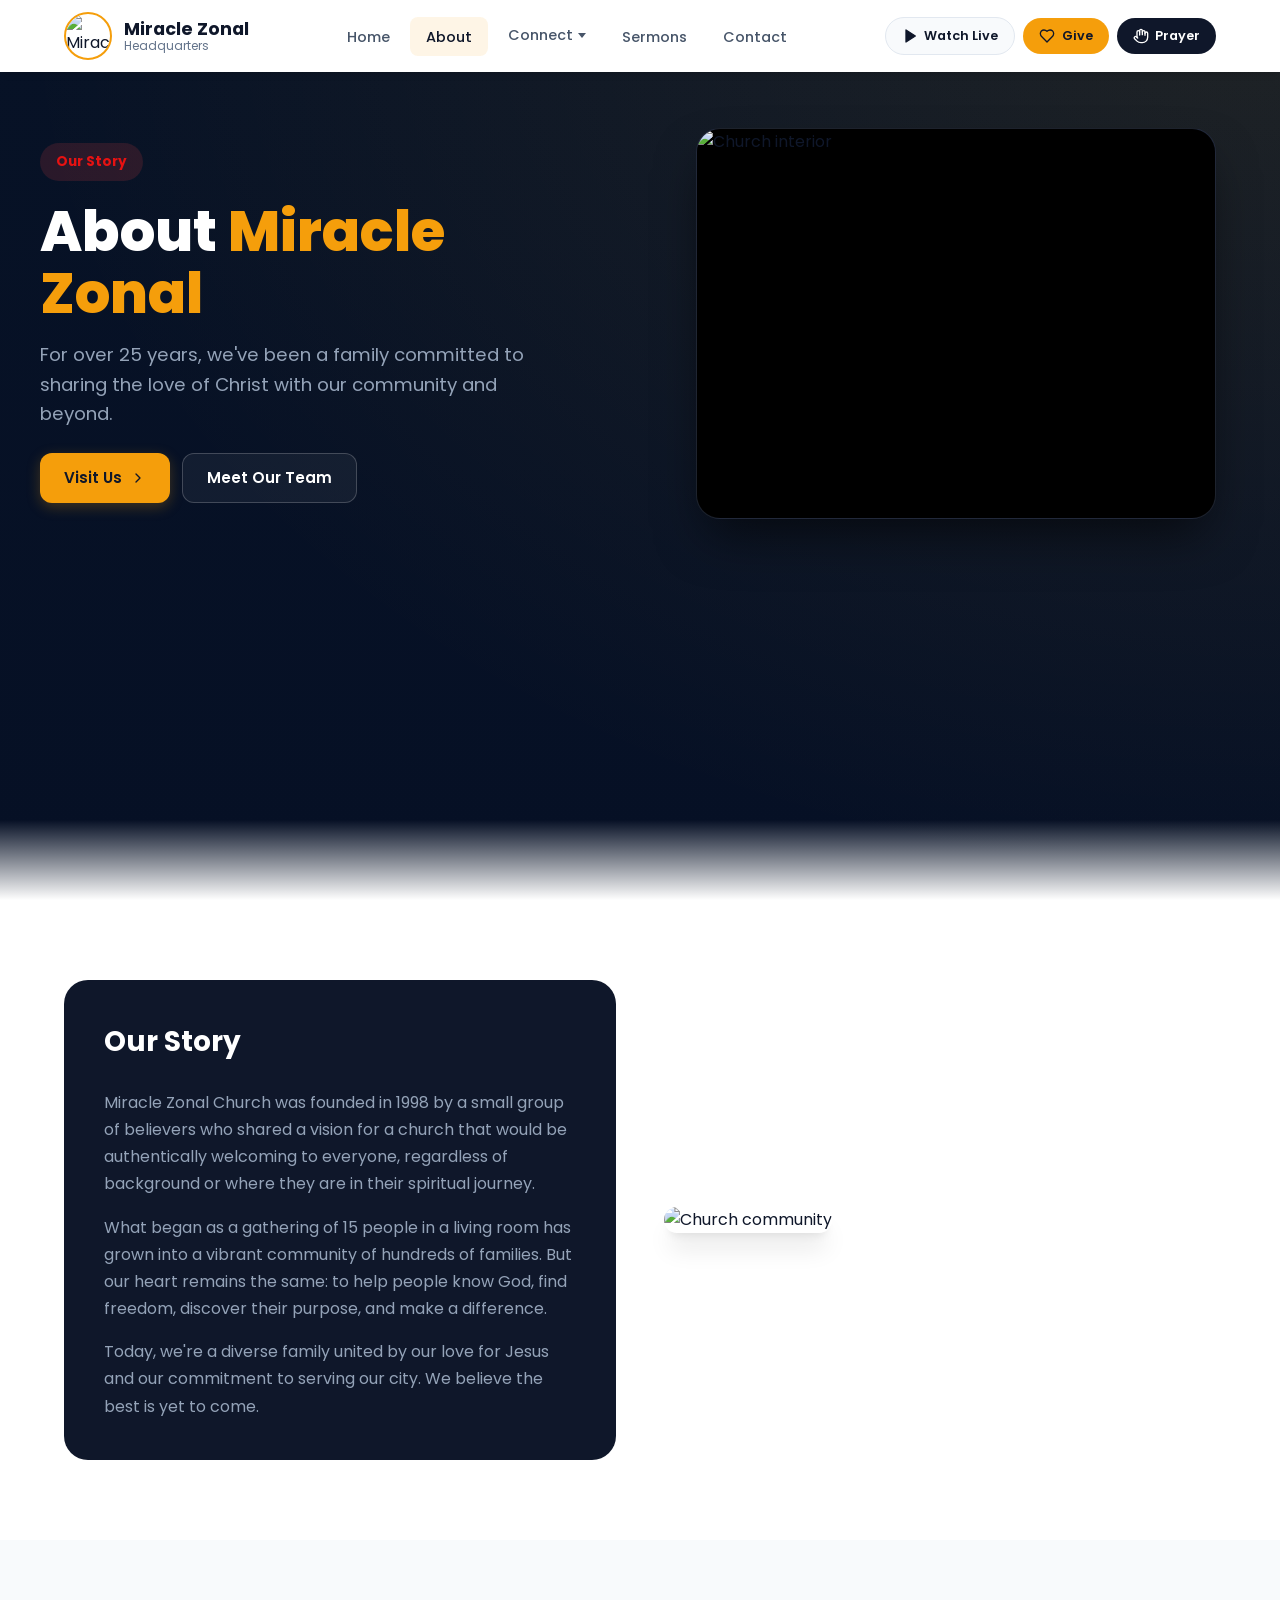
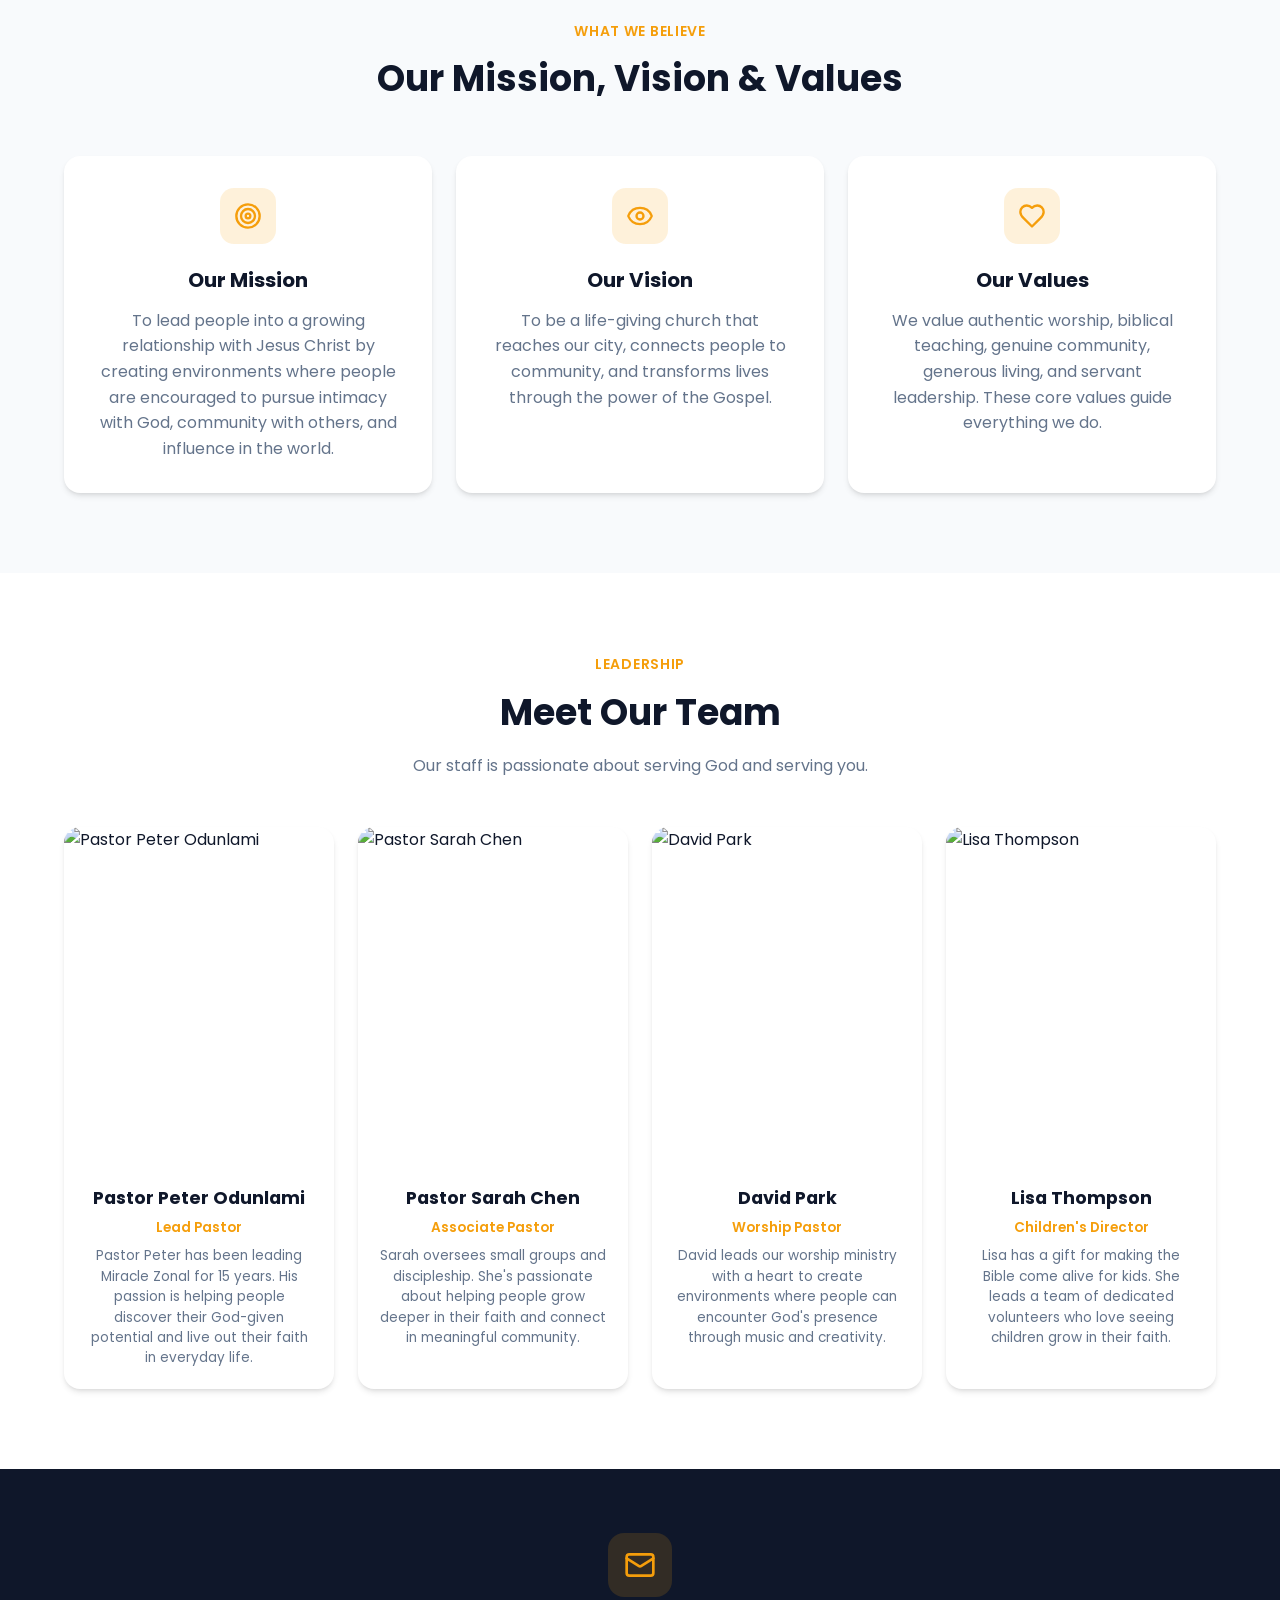
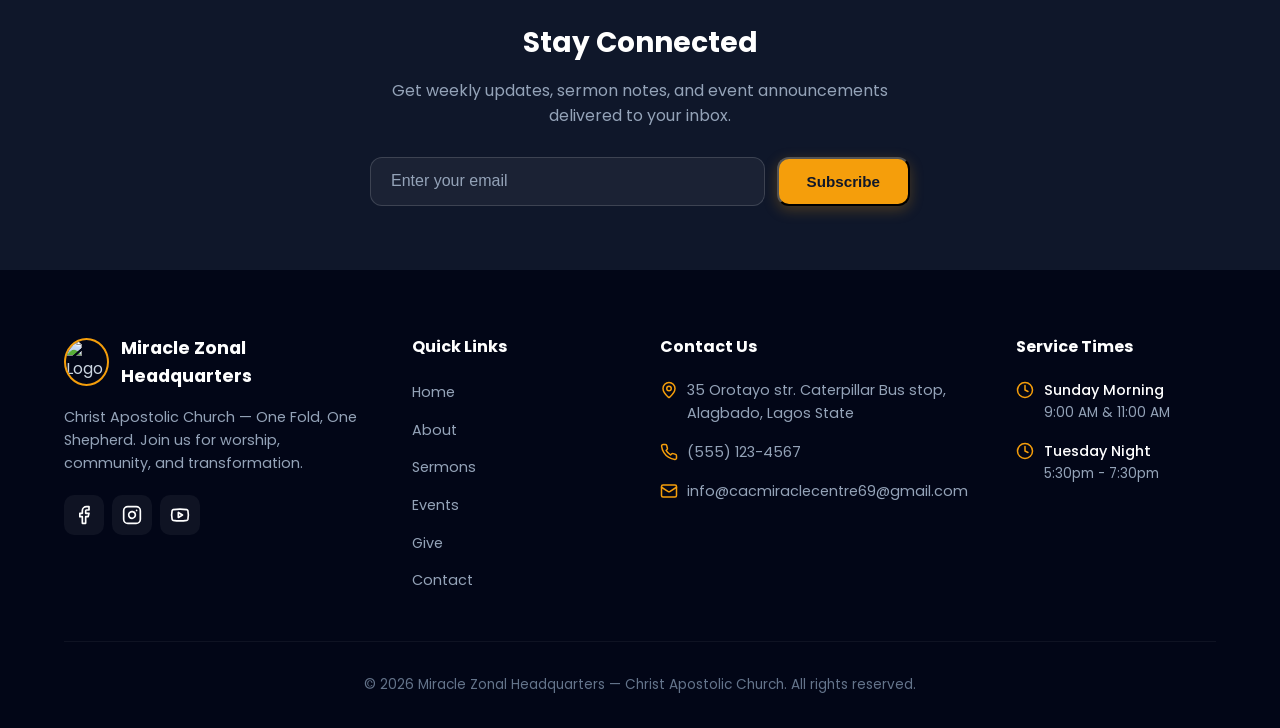
==== commit a4a580f3: "updategit" ====
--- a/about.html
+++ b/about.html
@@ -46,25 +46,25 @@
             <a href="#ministries" class="dropdown-toggle">Connect</a>
             <div class="dropdown-menu">
               <a href="Ministries.html">Ministries</a>
-              <a href="#Event">Event</a>
-              <a href="#youth">Plan your visit</a>
+              <a href="Events.html">Event</a>
+              <a href="plan-visit.html">Plan your visit</a>
             </div>
           </li>
           <li><a href="#sermons">Sermons</a></li>
-          <li><a href="#contact">Contact</a></li>
+          <li><a href="contact.html">Contact</a></li>
         </ul>
       </nav>
 
       <div class="header-actions">
-        <a href="#sermons" class="btn-watch">
+        <a href="Sermons.html" class="btn-watch">
           <svg xmlns="http://www.w3.org/2000/svg" width="16" height="16" viewBox="0 0 24 24" fill="currentColor" stroke="currentColor" stroke-width="2" stroke-linecap="round" stroke-linejoin="round"><polygon points="6 3 20 12 6 21 6 3"></polygon></svg>
           Watch Live
         </a>
-        <a href="#give" class="btn-give">
+        <a href="Give.html" class="btn-give">
           <svg xmlns="http://www.w3.org/2000/svg" width="16" height="16" viewBox="0 0 24 24" fill="none" stroke="currentColor" stroke-width="2" stroke-linecap="round" stroke-linejoin="round"><path d="M19 14c1.49-1.46 3-3.21 3-5.5A5.5 5.5 0 0 0 16.5 3c-1.76 0-3 .5-4.5 2-1.5-1.5-2.74-2-4.5-2A5.5 5.5 0 0 0 2 8.5c0 2.3 1.5 4.05 3 5.5l7 7Z"></path></svg>
           Give
         </a>
-        <a href="#prayer" class="btn-pray">
+        <a href="prayer.html" class="btn-pray">
           <svg xmlns="http://www.w3.org/2000/svg" width="16" height="16" viewBox="0 0 24 24" fill="none" stroke="currentColor" stroke-width="2" stroke-linecap="round" stroke-linejoin="round"><path d="M18 11V6a2 2 0 0 0-2-2a2 2 0 0 0-2 2"></path><path d="M14 10V4a2 2 0 0 0-2-2a2 2 0 0 0-2 2v2"></path><path d="M10 10.5V6a2 2 0 0 0-2-2a2 2 0 0 0-2 2v8"></path><path d="M18 8a2 2 0 1 1 4 0v6a8 8 0 0 1-8 8h-2c-2.8 0-4.5-.86-5.99-2.34l-3.6-3.6a2 2 0 0 1 2.83-2.82L7 15"></path></svg>
           Prayer
         </a>
@@ -227,7 +227,8 @@
           </div>
           <h2>Stay Connected</h2>
           <p>Get weekly updates, sermon notes, and event announcements delivered to your inbox.</p>
-          <form class="newsletter-form">
+          <form class="newsletter-form" action="https://formspree.io/f/xdawnjqk"
+  method="POST">
             <input type="email" placeholder="Enter your email" required>
             <button type="submit" class="btn-primary">Subscribe</button>
           </form>
--- a/css/style.css
+++ b/css/style.css
@@ -430,8 +430,8 @@
 .hero-left h1 .accent{color:var(--accent)}
 .lead{color:#94a3b8;font-size:1.15rem;margin-bottom:1.5rem;max-width:520px}
 
-.live-badge{display:inline-flex;align-items:center;gap:0.5rem;background:rgba(239,68,68,0.15);color:#fca5a5;padding:0.5rem 1rem;border-radius:999px;font-weight:700;font-size:0.85rem;margin-bottom:1.25rem}
-.pulse-dot{width:8px;height:8px;background:#ef4444;border-radius:50%;animation:pulse 2s infinite}
+.live-badge{display:inline-flex;align-items:center;gap:0.5rem;background:rgba(239,68,68,0.15);color:#e61212;padding:0.5rem 1rem;border-radius:999px;font-weight:700;font-size:0.85rem;margin-bottom:1.25rem}
+.pulse-dot{width:8px;height:8px;background:red;border-radius:50%;animation:pulse 2s infinite}
 @keyframes pulse{0%,100%{opacity:1}50%{opacity:0.5}}
 
 .hero-center{text-align:left}
@@ -455,12 +455,284 @@
 .btn-outline{background:rgba(255,255,255,0.05);color:#fff;border:1px solid rgba(255,255,255,0.2)}
 .btn-outline:hover{background:rgba(255,255,255,0.1);border-color:rgba(255,255,255,0.3)}
 
-/* Video */
-/* Hero Right - Image Card */
+/* Video Thumbnail Card - Clickable YouTube Thumbnail */
 .hero-right{display:flex;align-items:center;justify-content:center}
 .hero-right .video-wrap{background:linear-gradient(180deg,#0f172a,#0a0f1a);border-radius:24px;overflow:hidden;border:1px solid rgba(255,255,255,0.08);box-shadow:0 25px 50px -12px rgba(0,0,0,0.6),0 0 0 1px rgba(255,255,255,0.05) inset;width:100%;max-width:520px}
 .hero-right .video-container{aspect-ratio:4/3;background:#000;position:relative}
 .hero-right .video-container img{width:100%;height:100%;object-fit:cover}
+
+/* ========================================
+   Enhanced Video Thumbnail Card - Premium Hero Component
+   ======================================== */
+.video-thumbnail-card {
+  background: linear-gradient(180deg, #0f172a, #0a0f1a);
+  border-radius: 20px;
+  overflow: hidden;
+  border: 1px solid rgba(255, 255, 255, 0.08);
+  box-shadow: 
+    0 25px 50px -12px rgba(0, 0, 0, 0.6), 
+    0 0 0 1px rgba(255, 255, 255, 0.05) inset,
+    0 8px 32px rgba(0, 0, 0, 0.3);
+  width: 100%;
+  max-width: 520px;
+  transition: transform 0.4s cubic-bezier(0.4, 0, 0.2, 1), 
+              box-shadow 0.4s cubic-bezier(0.4, 0, 0.2, 1);
+}
+
+.video-thumbnail-card:hover {
+  transform: translateY(-4px);
+  box-shadow: 
+    0 30px 60px -12px rgba(0, 0, 0, 0.7), 
+    0 0 0 1px rgba(255, 255, 255, 0.08) inset,
+    0 16px 48px rgba(0, 0, 0, 0.4);
+}
+
+.video-thumbnail-link {
+  display: block;
+  text-decoration: none;
+  position: relative;
+  cursor: pointer;
+}
+
+.video-thumbnail-wrapper {
+  position: relative;
+  aspect-ratio: 16/9;
+  overflow: hidden;
+  border-radius: 0;
+}
+
+/* Optimized lazy loading */
+.video-thumbnail-image {
+  width: 100%;
+  height: 100%;
+  object-fit: cover;
+  transition: transform 0.4s cubic-bezier(0.4, 0, 0.2, 1);
+}
+
+/* Smooth image zoom on hover - 1.05 scale */
+.video-thumbnail-link:hover .video-thumbnail-image,
+.video-thumbnail-link:focus-visible .video-thumbnail-image {
+  transform: scale(1.05);
+}
+
+/* Gradient overlay for improved text visibility */
+.video-thumbnail-overlay {
+  position: absolute;
+  inset: 0;
+  background: linear-gradient(
+    to bottom,
+    rgba(0, 0, 0, 0.1) 0%,
+    rgba(0, 0, 0, 0.25) 50%,
+    rgba(0, 0, 0, 0.45) 100%
+  );
+  display: flex;
+  align-items: center;
+  justify-content: center;
+  transition: background 0.4s cubic-bezier(0.4, 0, 0.2, 1);
+}
+
+.video-thumbnail-link:hover .video-thumbnail-overlay,
+.video-thumbnail-link:focus-visible .video-thumbnail-overlay {
+  background: linear-gradient(
+    to bottom,
+    rgba(0, 0, 0, 0.15) 0%,
+    rgba(0, 0, 0, 0.3) 50%,
+    rgba(0, 0, 0, 0.5) 100%
+  );
+}
+
+/* Glassmorphism Play Button */
+.play-button-wrapper {
+  display: flex;
+  align-items: center;
+  justify-content: center;
+  position: relative;
+}
+
+.play-button-circle {
+  width: 80px;
+  height: 80px;
+  background: rgba(255, 255, 255, 0.15);
+  backdrop-filter: blur(12px);
+  -webkit-backdrop-filter: blur(12px);
+  border: 1px solid rgba(255, 255, 255, 0.25);
+  border-radius: 50%;
+  display: flex;
+  align-items: center;
+  justify-content: center;
+  box-shadow: 
+    0 8px 32px rgba(0, 0, 0, 0.3),
+    inset 0 2px 4px rgba(255, 255, 255, 0.2);
+  transition: transform 0.4s cubic-bezier(0.4, 0, 0.2, 1), 
+              box-shadow 0.4s cubic-bezier(0.4, 0, 0.2, 1),
+              background 0.4s cubic-bezier(0.4, 0, 0.2, 1);
+}
+
+/* Play button grows on hover */
+.video-thumbnail-link:hover .play-button-circle,
+.video-thumbnail-link:focus-visible .play-button-circle {
+  transform: scale(1.1);
+  background: rgba(255, 255, 255, 0.25);
+  box-shadow: 
+    0 16px 48px rgba(0, 0, 0, 0.4),
+    inset 0 2px 4px rgba(255, 255, 255, 0.3);
+}
+
+.play-button-circle svg {
+  color: #ffffff;
+  margin-left: 4px;
+  filter: drop-shadow(0 2px 4px rgba(0, 0, 0, 0.2));
+  transition: transform 0.4s cubic-bezier(0.4, 0, 0.2, 1);
+}
+
+.video-thumbnail-link:hover .play-button-circle svg,
+.video-thumbnail-link:focus-visible .play-button-circle svg {
+  transform: scale(1.05);
+}
+
+/* Premium Badge - Watch Latest Sermon */
+.video-badge {
+  position: absolute;
+  top: 1rem;
+  left: 1rem;
+  background: linear-gradient(135deg, var(--accent) 0%, var(--accent-hover) 100%);
+  color: #0f172a;
+  padding: 0.5rem 1.25rem;
+  border-radius: 999px;
+  font-weight: 700;
+  font-size: 0.75rem;
+  text-transform: uppercase;
+  letter-spacing: 0.05em;
+  box-shadow: 0 4px 12px rgba(245, 158, 11, 0.35);
+  z-index: 2;
+}
+
+/* Video Thumbnail Footer */
+.video-thumbnail-footer {
+  display: flex;
+  justify-content: space-between;
+  align-items: center;
+  padding: 1rem 1.25rem;
+  background: rgba(0, 0, 0, 0.25);
+  border-top: 1px solid rgba(255, 255, 255, 0.05);
+}
+
+.video-info {
+  display: flex;
+  align-items: center;
+  gap: 0.5rem;
+  color: #fff;
+  font-weight: 500;
+  font-size: 0.9rem;
+}
+
+.live-dot {
+  width: 8px;
+  height: 8px;
+  background: #ef4444;
+  border-radius: 50%;
+  animation: pulse 2s infinite;
+  flex-shrink: 0;
+}
+
+.open-yt {
+  color: var(--accent-light);
+  font-weight: 600;
+  font-size: 0.85rem;
+  display: flex;
+  align-items: center;
+  gap: 0.35rem;
+  transition: color 0.3s ease, gap 0.3s ease;
+}
+
+.open-yt:hover {
+  color: var(--accent);
+  gap: 0.5rem;
+}
+
+.open-yt svg {
+  transition: transform 0.3s ease;
+}
+
+.open-yt:hover svg {
+  transform: translateX(2px);
+}
+
+/* Focus-visible styles for accessibility */
+.video-thumbnail-link:focus-visible {
+  outline: none;
+}
+
+.video-thumbnail-link:focus-visible .video-thumbnail-wrapper {
+  outline: 3px solid var(--accent);
+  outline-offset: 2px;
+  border-radius: 0;
+}
+
+/* Microinteraction - subtle pulse on the badge */
+@keyframes badge-pulse {
+  0%, 100% {
+    box-shadow: 0 4px 12px rgba(245, 158, 11, 0.35);
+  }
+  50% {
+    box-shadow: 0 4px 20px rgba(245, 158, 11, 0.5);
+  }
+}
+
+.video-badge {
+  animation: badge-pulse 3s ease-in-out infinite;
+}
+
+/* Responsive adjustments */
+@media (max-width: 768px) {
+  .video-thumbnail-card {
+    border-radius: 16px;
+    max-width: 100%;
+  }
+  
+  .play-button-circle {
+    width: 64px;
+    height: 64px;
+  }
+  
+  .play-button-circle svg {
+    width: 24px;
+    height: 24px;
+  }
+  
+  .video-badge {
+    font-size: 0.7rem;
+    padding: 0.4rem 1rem;
+  }
+  
+  .video-thumbnail-footer {
+    padding: 0.75rem 1rem;
+  }
+  
+  .video-info {
+    font-size: 0.85rem;
+  }
+  
+  .open-yt {
+    font-size: 0.8rem;
+  }
+}
+
+@media (max-width: 480px) {
+  .video-thumbnail-card {
+    border-radius: 12px;
+  }
+  
+  .play-button-circle {
+    width: 56px;
+    height: 56px;
+  }
+  
+  .video-badge {
+    top: 0.75rem;
+    left: 0.75rem;
+  }
+}
 
 /* Video */
 .video-wrap{background:linear-gradient(180deg,#071226,#051023);border-radius:16px;overflow:hidden;border:1px solid rgba(255,255,255,0.05);box-shadow:0 25px 50px -12px rgba(0,0,0,0.5)}
@@ -946,3 +1218,642 @@
     justify-content: center;
   }
 }
+
+/* ========================================
+   Plan Your Visit Page Styles
+   ======================================== */
+.visit-hero {
+  position: relative;
+  min-height: 50vh;
+  padding-top: 120px;
+  padding-bottom: 4rem;
+  background: linear-gradient(180deg, #071226, #061025);
+  overflow: hidden;
+}
+
+.visit-hero-bg {
+  position: absolute;
+  inset: 0;
+  opacity: 0.15;
+  background: url('https://images.unsplash.com/photo-1519834785169-98be25ec3f84?w=1920&q=80') center/cover no-repeat;
+}
+
+.visit-hero-inner {
+  position: relative;
+  z-index: 1;
+  text-align: center;
+}
+
+.visit-badge {
+  display: inline-block;
+  padding: 0.5rem 1.25rem;
+  background: rgba(245, 158, 11, 0.2);
+  color: var(--accent-light);
+  font-size: 0.875rem;
+  font-weight: 600;
+  border-radius: 999px;
+  margin-bottom: 1.5rem;
+}
+
+.visit-hero h1 {
+  font-size: 3.5rem;
+  font-weight: 800;
+  color: #fff;
+  margin-bottom: 1rem;
+}
+
+.visit-hero .lead {
+  color: #94a3b8;
+  font-size: 1.15rem;
+  max-width: 600px;
+  margin: 0 auto;
+}
+
+/* Visit Info Section */
+.visit-info-section {
+  background: var(--bg-alt);
+  padding: 4rem 0;
+}
+
+.visit-grid {
+  display: grid;
+  grid-template-columns: repeat(2, 1fr);
+  gap: 2rem;
+}
+
+.visit-card {
+  background: #fff;
+  border-radius: 16px;
+  padding: 2rem;
+  box-shadow: var(--shadow);
+}
+
+.visit-card-icon {
+  width: 56px;
+  height: 56px;
+  background: rgba(245, 158, 11, 0.1);
+  border-radius: 14px;
+  display: flex;
+  align-items: center;
+  justify-content: center;
+  margin-bottom: 1.25rem;
+}
+
+.visit-card-icon svg {
+  color: var(--accent);
+}
+
+.visit-card h2 {
+  font-size: 1.5rem;
+  color: var(--brand);
+  margin-bottom: 1.25rem;
+}
+
+.visit-card-content {
+  margin-bottom: 1.5rem;
+}
+
+.visit-time-item {
+  padding-bottom: 1rem;
+  margin-bottom: 1rem;
+  border-bottom: 1px solid var(--border);
+}
+
+.visit-time-item:last-child {
+  border-bottom: none;
+  margin-bottom: 0;
+  padding-bottom: 0;
+}
+
+.visit-time-title {
+  font-size: 1rem;
+  font-weight: 600;
+  color: var(--brand);
+  margin-bottom: 0.25rem;
+}
+
+.visit-time-value {
+  color: var(--accent);
+  font-weight: 600;
+  font-size: 1rem;
+}
+
+.visit-time-desc {
+  color: var(--muted);
+  font-size: 0.875rem;
+  margin-top: 0.15rem;
+}
+
+.visit-location-name {
+  font-weight: 600;
+  color: var(--brand);
+  margin-bottom: 0.5rem;
+}
+
+.visit-location-address {
+  color: var(--text-light);
+  line-height: 1.6;
+  margin-bottom: 0.75rem;
+}
+
+.visit-location-note {
+  color: var(--muted);
+  font-size: 0.875rem;
+  line-height: 1.5;
+}
+
+.visit-directions-btn {
+  display: inline-flex;
+  align-items: center;
+  gap: 0.5rem;
+}
+
+/* What to Expect Section */
+.visit-expect-section {
+  background: #fff;
+  padding: 5rem 0;
+}
+
+.expect-grid {
+  display: grid;
+  grid-template-columns: repeat(4, 1fr);
+  gap: 1.5rem;
+}
+
+.expect-card {
+  background: #fff;
+  border: 1px solid var(--border);
+  border-radius: 16px;
+  padding: 1.5rem;
+  text-align: center;
+  transition: all 0.3s;
+}
+
+.expect-card:hover {
+  box-shadow: var(--shadow-lg);
+  transform: translateY(-4px);
+}
+
+.expect-icon {
+  width: 48px;
+  height: 48px;
+  background: var(--bg-alt);
+  border-radius: 12px;
+  display: flex;
+  align-items: center;
+  justify-content: center;
+  margin: 0 auto 1rem;
+}
+
+.expect-icon svg {
+  color: var(--text-light);
+}
+
+.expect-card h3 {
+  font-size: 1rem;
+  color: var(--brand);
+  margin-bottom: 0.5rem;
+}
+
+.expect-card p {
+  color: var(--text-light);
+  font-size: 0.875rem;
+  line-height: 1.5;
+}
+
+/* First-Time Guest Perks */
+.visit-perks-section {
+  background: linear-gradient(135deg, var(--accent), #d97706);
+  padding: 4rem 0;
+}
+
+.perks-content {
+  text-align: center;
+  max-width: 800px;
+  margin: 0 auto;
+}
+
+.perks-content h2 {
+  font-size: 2rem;
+  color: var(--brand);
+  margin-bottom: 0.5rem;
+}
+
+.perks-content > p {
+  color: var(--brand-light);
+  font-size: 1.1rem;
+  margin-bottom: 2rem;
+}
+
+.perks-grid {
+  display: flex;
+  justify-content: center;
+  gap: 1.5rem;
+  flex-wrap: wrap;
+}
+
+.perk-item {
+  display: flex;
+  align-items: center;
+  gap: 0.75rem;
+  background: rgba(255, 255, 255, 0.2);
+  padding: 1rem 1.25rem;
+  border-radius: 12px;
+}
+
+.perk-item svg {
+  color: var(--brand);
+  flex-shrink: 0;
+}
+
+.perk-item span {
+  color: var(--brand);
+  font-weight: 600;
+  font-size: 0.95rem;
+}
+
+/* FAQ Section */
+.visit-faq-section {
+  background: var(--bg-alt);
+  padding: 5rem 0;
+}
+
+.faq-list {
+  max-width: 800px;
+  margin: 0 auto;
+}
+
+.faq-item {
+  display: flex;
+  gap: 1rem;
+  background: #fff;
+  padding: 1.5rem;
+  border-radius: 12px;
+  margin-bottom: 1rem;
+  box-shadow: var(--shadow-sm);
+}
+
+.faq-item:last-child {
+  margin-bottom: 0;
+}
+
+.faq-icon {
+  width: 40px;
+  height: 40px;
+  background: rgba(245, 158, 11, 0.1);
+  border-radius: 50%;
+  display: flex;
+  align-items: center;
+  justify-content: center;
+  flex-shrink: 0;
+}
+
+.faq-icon svg {
+  color: var(--accent);
+}
+
+.faq-item h3 {
+  font-size: 1.1rem;
+  color: var(--brand);
+  margin-bottom: 0.5rem;
+}
+
+.faq-item p {
+  color: var(--text-light);
+  line-height: 1.6;
+}
+
+/* Still Have Questions CTA */
+.visit-cta-section {
+  background: var(--brand);
+  padding: 4rem 0;
+}
+
+.visit-cta-content {
+  text-align: center;
+  max-width: 600px;
+  margin: 0 auto;
+}
+
+.visit-cta-content h2 {
+  font-size: 2rem;
+  color: #fff;
+  margin-bottom: 0.75rem;
+}
+
+.visit-cta-content p {
+  color: #94a3b8;
+  font-size: 1.1rem;
+  margin-bottom: 1.75rem;
+}
+
+/* Responsive - Plan Your Visit */
+@media (max-width: 1024px) {
+  .expect-grid {
+    grid-template-columns: repeat(2, 1fr);
+  }
+}
+
+@media (max-width: 768px) {
+  .visit-hero {
+    padding-top: 100px;
+    min-height: auto;
+  }
+  
+  .visit-hero h1 {
+    font-size: 2.5rem;
+  }
+  
+  .visit-grid {
+    grid-template-columns: 1fr;
+  }
+  
+  .expect-grid {
+    grid-template-columns: 1fr;
+  }
+  
+  .perks-grid {
+    flex-direction: column;
+    align-items: center;
+  }
+  
+  .perk-item {
+    width: 100%;
+    max-width: 300px;
+    justify-content: center;
+  }
+  
+  .faq-item {
+    flex-direction: column;
+    text-align: left;
+  }
+}
+
+/* Contact Page Styles */
+.page-hero {
+  position: relative;
+  min-height: 50vh;
+  padding-top: 120px;
+  padding-bottom: 4rem;
+  background: linear-gradient(180deg, #071226, #061025);
+  overflow: hidden;
+  display: flex;
+  align-items: center;
+}
+
+.page-hero-bg {
+  position: absolute;
+  inset: 0;
+  opacity: 0.15;
+}
+
+.page-hero-bg img {
+  width: 100%;
+  height: 100%;
+  object-fit: cover;
+}
+
+.page-hero-overlay {
+  position: absolute;
+  inset: 0;
+  background: linear-gradient(180deg, rgba(7, 18, 38, 0.8), rgba(6, 16, 37, 0.9));
+}
+
+.page-hero-content {
+  position: relative;
+  z-index: 1;
+  text-align: center;
+}
+
+.page-badge {
+  display: inline-block;
+  padding: 0.5rem 1.25rem;
+  background: rgba(245, 158, 11, 0.2);
+  color: #fbbf24;
+  font-size: 0.875rem;
+  font-weight: 600;
+  border-radius: 999px;
+  margin-bottom: 1.5rem;
+}
+
+.page-hero h1 {
+  font-size: 3.5rem;
+  font-weight: 800;
+  color: #fff;
+  margin-bottom: 1rem;
+}
+
+.page-hero .lead {
+  color: #94a3b8;
+  font-size: 1.15rem;
+  max-width: 600px;
+  margin: 0 auto;
+}
+
+.contact-section {
+  background: #fff;
+  padding: 5rem 0;
+}
+
+.contact-grid {
+  display: grid;
+  grid-template-columns: 1fr 1fr;
+  gap: 4rem;
+}
+
+.contact-info h2 {
+  font-size: 2rem;
+  color: #0f172a;
+  margin-bottom: 1rem;
+}
+
+.contact-intro {
+  color: #475569;
+  margin-bottom: 2rem;
+  line-height: 1.7;
+}
+
+.contact-details {
+  display: flex;
+  flex-direction: column;
+  gap: 1.5rem;
+  margin-bottom: 2rem;
+}
+
+.contact-item {
+  display: flex;
+  gap: 1rem;
+}
+
+.contact-icon {
+  width: 48px;
+  height: 48px;
+  background: rgba(245, 158, 11, 0.1);
+  border-radius: 12px;
+  display: flex;
+  align-items: center;
+  justify-content: center;
+  flex-shrink: 0;
+}
+
+.contact-icon svg {
+  color: #f59e0b;
+}
+
+.contact-item h3 {
+  font-size: 1rem;
+  font-weight: 600;
+  color: #0f172a;
+  margin-bottom: 0.25rem;
+}
+
+.contact-item p {
+  color: #475569;
+  font-size: 0.95rem;
+  line-height: 1.5;
+}
+
+.contact-map {
+  height: 300px;
+  border-radius: 16px;
+  overflow: hidden;
+  box-shadow: 0 4px 6px -1px rgba(0, 0, 0, 0.1), 0 2px 4px -2px rgba(0, 0, 0, 0.1);
+}
+
+.contact-map iframe {
+  width: 100%;
+  height: 100%;
+  border: 0;
+}
+
+.contact-form-wrapper {
+  display: flex;
+}
+
+.contact-form-card {
+  background: #fff;
+  border: 1px solid #e2e8f0;
+  border-radius: 16px;
+  padding: 2rem;
+  box-shadow: 0 10px 15px -3px rgba(0, 0, 0, 0.1), 0 4px 6px -4px rgba(0, 0, 0, 0.1);
+  width: 100%;
+}
+
+.contact-form-card h3 {
+  font-size: 1.5rem;
+  color: #0f172a;
+  margin-bottom: 1.5rem;
+}
+
+.contact-form {
+  display: flex;
+  flex-direction: column;
+  gap: 1.25rem;
+}
+
+.form-row {
+  display: grid;
+  grid-template-columns: 1fr 1fr;
+  gap: 1rem;
+}
+
+.form-group {
+  display: flex;
+  flex-direction: column;
+  gap: 0.5rem;
+}
+
+.form-group label {
+  font-size: 0.875rem;
+  font-weight: 500;
+  color: #0f172a;
+}
+
+.form-group input,
+.form-group select,
+.form-group textarea {
+  padding: 0.75rem 1rem;
+  border: 1px solid #e2e8f0;
+  border-radius: 8px;
+  font-size: 0.95rem;
+  font-family: inherit;
+  color: #0f172a;
+  background: #fff;
+  transition: border-color 0.2s, box-shadow 0.2s;
+}
+
+.form-group input:focus,
+.form-group select:focus,
+.form-group textarea:focus {
+  outline: none;
+  border-color: #f59e0b;
+  box-shadow: 0 0 0 3px rgba(245, 158, 11, 0.1);
+}
+
+.form-group input::placeholder,
+.form-group textarea::placeholder {
+  color: #94a3b8;
+}
+
+.form-group select {
+  cursor: pointer;
+  appearance: none;
+  background-image: url("data:image/svg+xml,%3Csvg xmlns='http://www.w3.org/2000/svg' width='24' height='24' viewBox='0 0 24 24' fill='none' stroke='%2364748b' stroke-width='2' stroke-linecap='round' stroke-linejoin='round'%3E%3Cpath d='m6 9 6 6 6-6'/%3E%3C/svg%3E");
+  background-repeat: no-repeat;
+  background-position: right 0.75rem center;
+  background-size: 1rem;
+  padding-right: 2.5rem;
+}
+
+.form-group textarea {
+  resize: vertical;
+  min-height: 120px;
+}
+
+.btn-submit {
+  display: flex;
+  align-items: center;
+  justify-content: center;
+  gap: 0.5rem;
+  padding: 0.875rem 1.5rem;
+  background: #f59e0b;
+  color: #0f172a;
+  border: none;
+  border-radius: 8px;
+  font-size: 1rem;
+  font-weight: 600;
+  cursor: pointer;
+  transition: all 0.2s;
+  margin-top: 0.5rem;
+}
+
+.btn-submit:hover {
+  background: #d97706;
+  transform: translateY(-2px);
+}
+
+@media (max-width: 1024px) {
+  .contact-grid {
+    grid-template-columns: 1fr;
+    gap: 3rem;
+  }
+}
+
+@media (max-width: 768px) {
+  .page-hero {
+    padding-top: 100px;
+    min-height: auto;
+  }
+  
+  .page-hero h1 {
+    font-size: 2.5rem;
+  }
+  
+  .form-row {
+    grid-template-columns: 1fr;
+  }
+  
+  .contact-form-card {
+    padding: 1.5rem;
+  }
+}
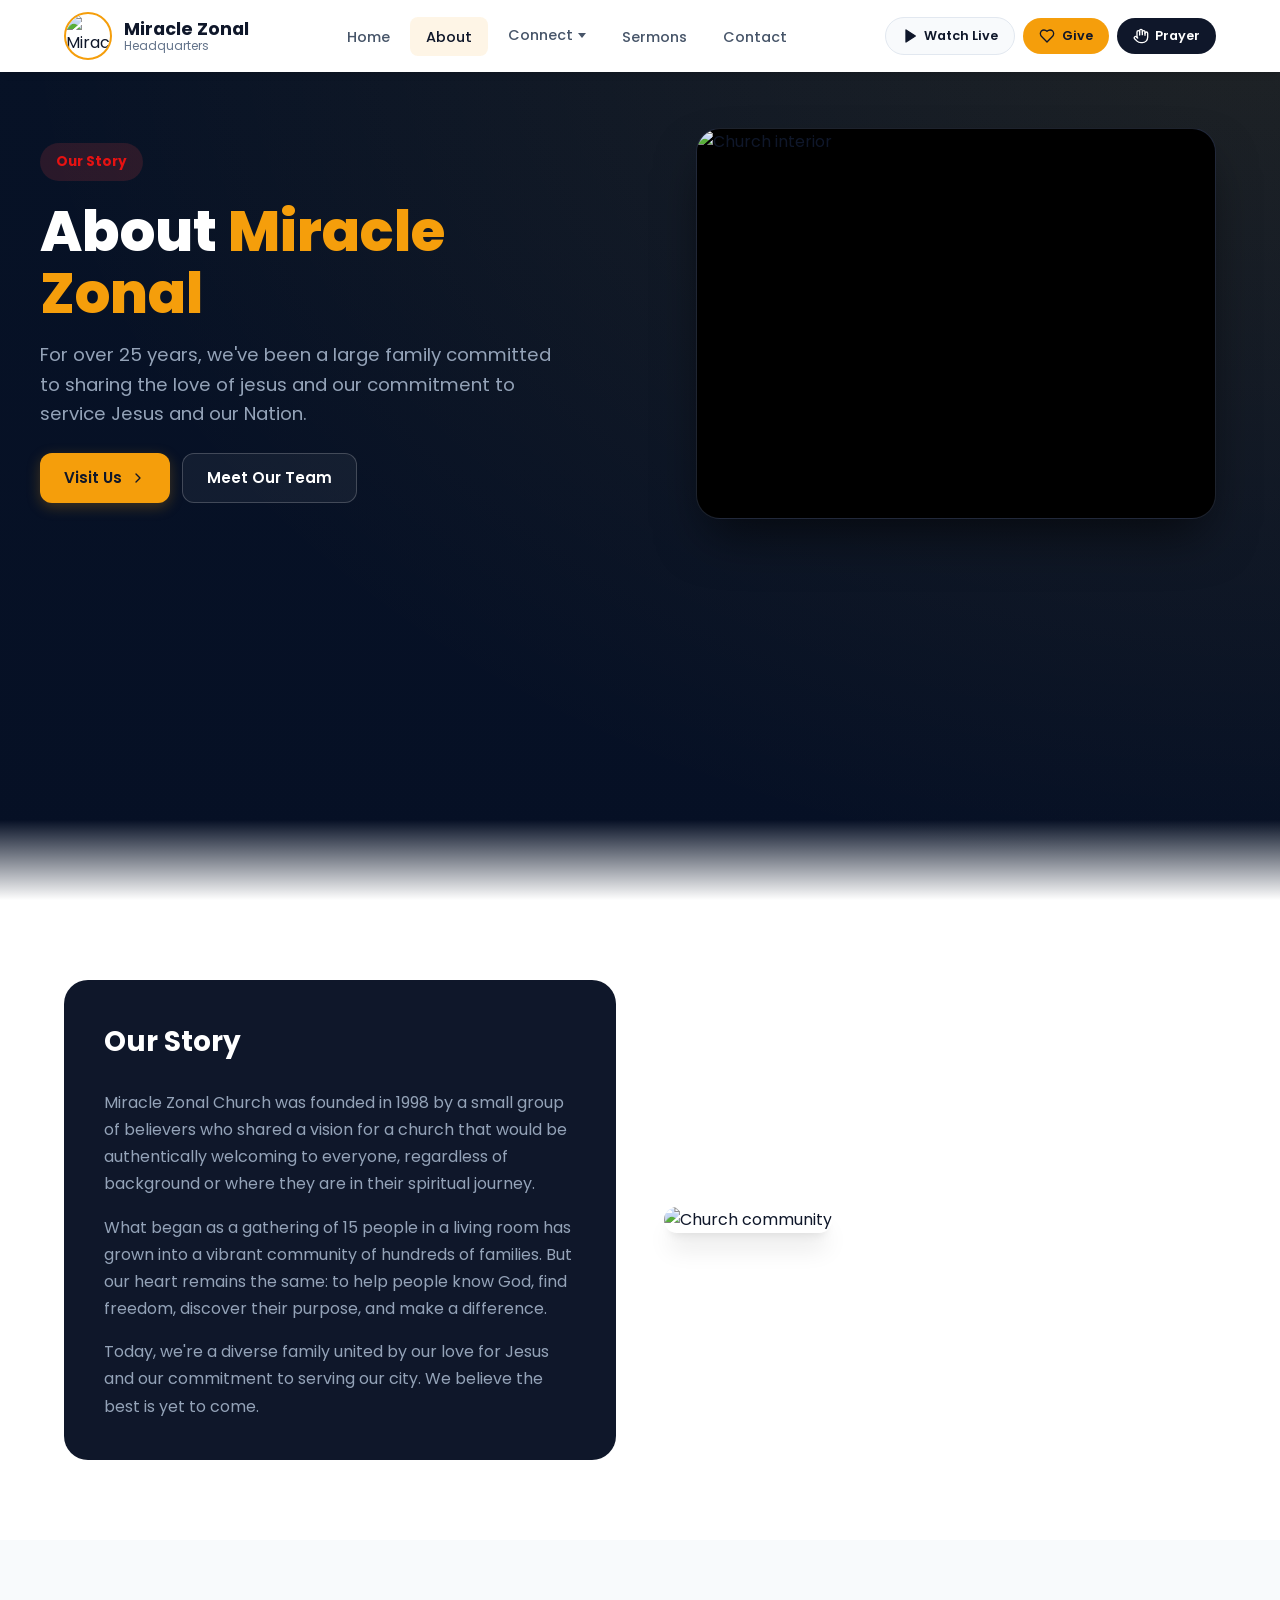
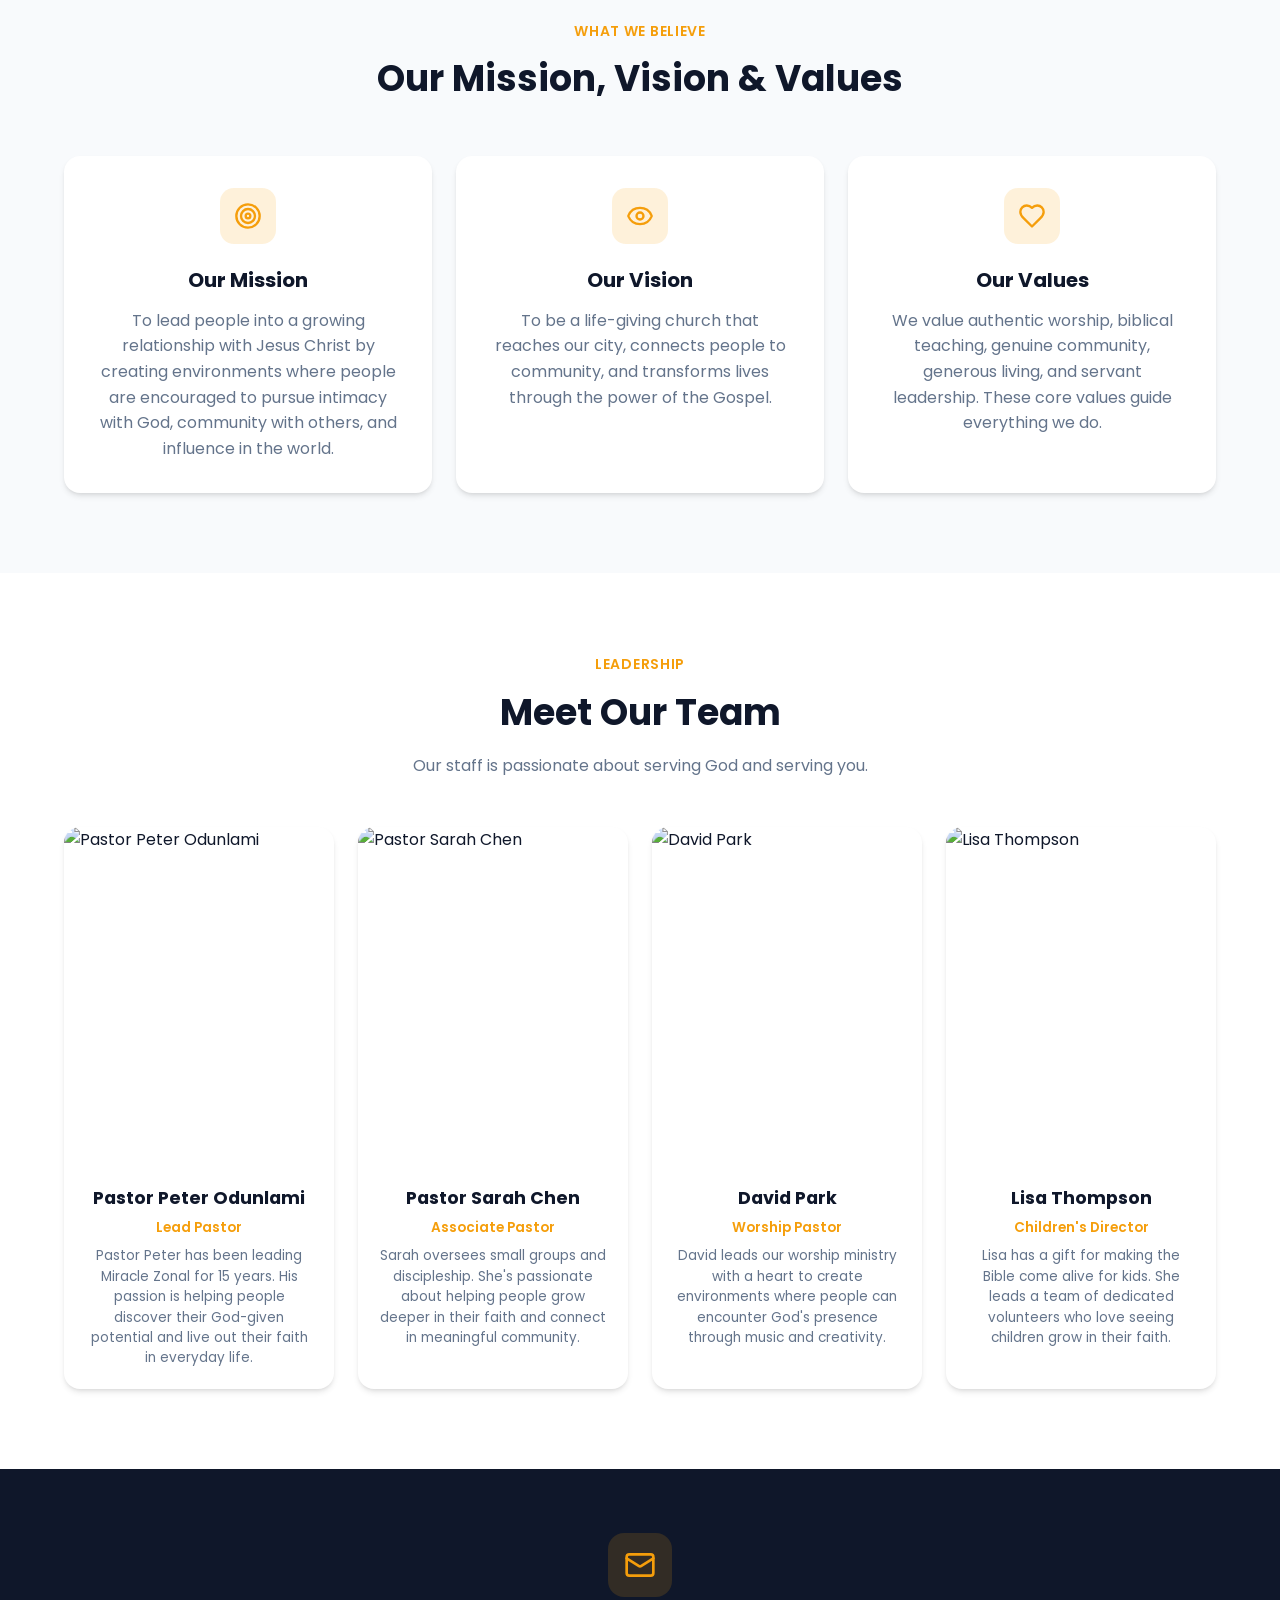
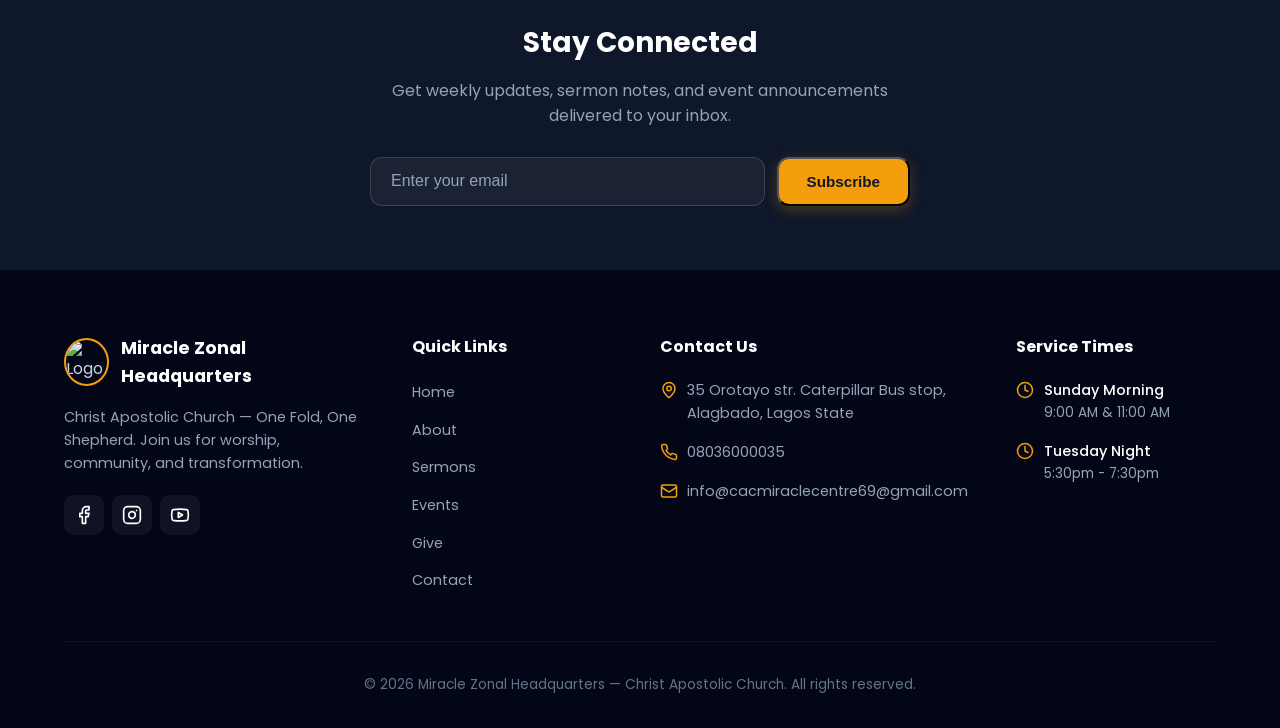
==== commit 3151f876: "update" ====
--- a/about.html
+++ b/about.html
@@ -50,7 +50,7 @@
               <a href="plan-visit.html">Plan your visit</a>
             </div>
           </li>
-          <li><a href="#sermons">Sermons</a></li>
+          <li><a href="Sermons.html">Sermons</a></li>
           <li><a href="contact.html">Contact</a></li>
         </ul>
       </nav>
@@ -83,10 +83,10 @@
         <div class="hero-left">
           <span class="live-badge">Our Story</span>
           <h1>About <span class="accent">Miracle Zonal</span></h1>
-          <p class="lead">For over 25 years, we've been a family committed to sharing the love of Christ with our community and beyond.</p>
+          <p class="lead">For over 25 years, we've been a large family committed to sharing the love of jesus and our commitment to service Jesus and our Nation.</p>
           
           <div class="hero-buttons">
-            <a href="#contact" class="btn-primary">
+            <a href="contact.html" class="btn-primary">
               Visit Us
               <svg xmlns="http://www.w3.org/2000/svg" width="16" height="16" viewBox="0 0 24 24" fill="none" stroke="currentColor" stroke-width="2" stroke-linecap="round" stroke-linejoin="round"><path d="m9 18 6-6-6-6"></path></svg>
             </a>
@@ -281,7 +281,7 @@
             </li>
             <li>
               <svg xmlns="http://www.w3.org/2000/svg" width="18" height="18" viewBox="0 0 24 24" fill="none" stroke="currentColor" stroke-width="2" stroke-linecap="round" stroke-linejoin="round"><path d="M22 16.92v3a2 2 0 0 1-2.18 2 19.79 19.79 0 0 1-8.63-3.07 19.5 19.5 0 0 1-6-6 19.79 19.79 0 0 1-3.07-8.67A2 2 0 0 1 4.11 2h3a2 2 0 0 1 2 1.72 12.84 12.84 0 0 0 .7 2.81 2 2 0 0 1-.45 2.11L8.09 9.91a16 16 0 0 0 6 6l1.27-1.27a2 2 0 0 1 2.11-.45 12.84 12.84 0 0 0 2.81.7A2 2 0 0 1 22 16.92z"></path></svg>
-              <span>(555) 123-4567</span>
+              <span>08036000035</span>
             </li>
             <li>
               <svg xmlns="http://www.w3.org/2000/svg" width="18" height="18" viewBox="0 0 24 24" fill="none" stroke="currentColor" stroke-width="2" stroke-linecap="round" stroke-linejoin="round"><rect width="20" height="16" x="2" y="4" rx="2"></rect><path d="m22 7-8.97 5.7a1.94 1.94 0 0 1-2.06 0L2 7"></path></svg>
